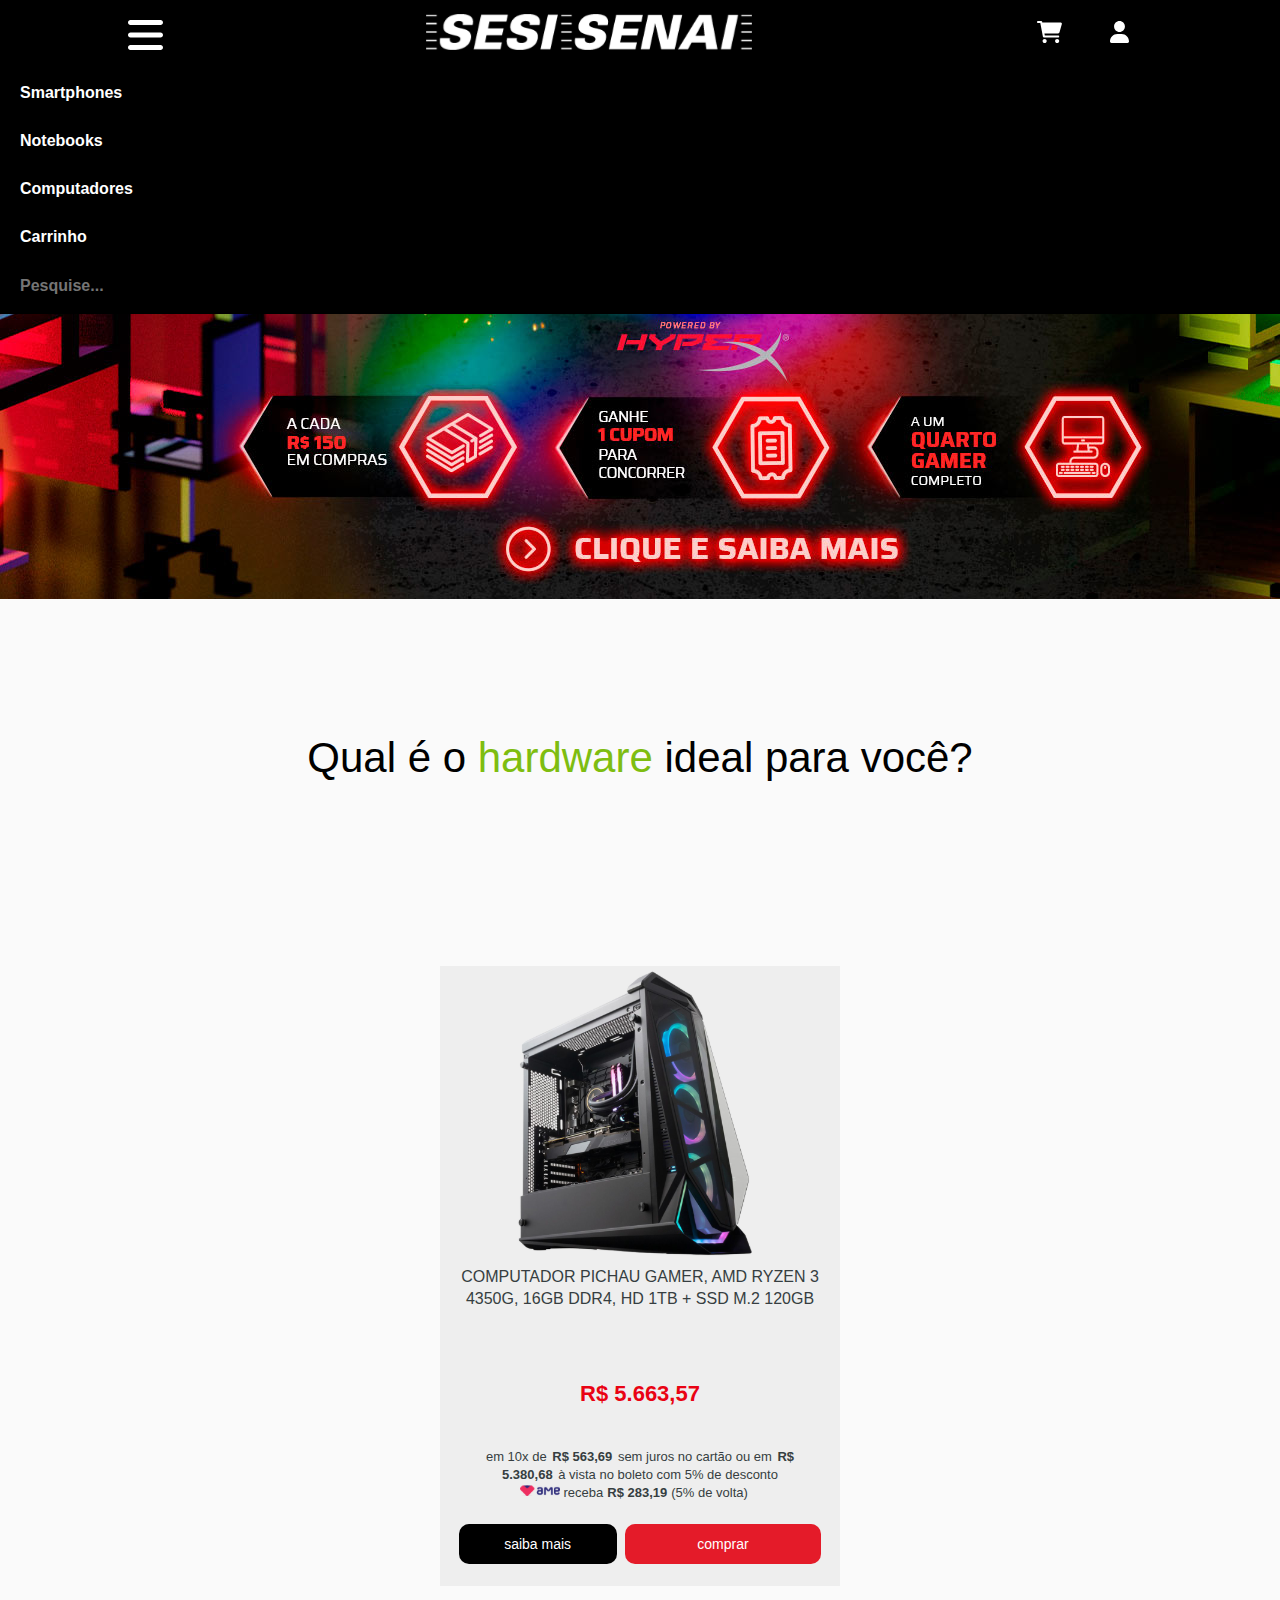
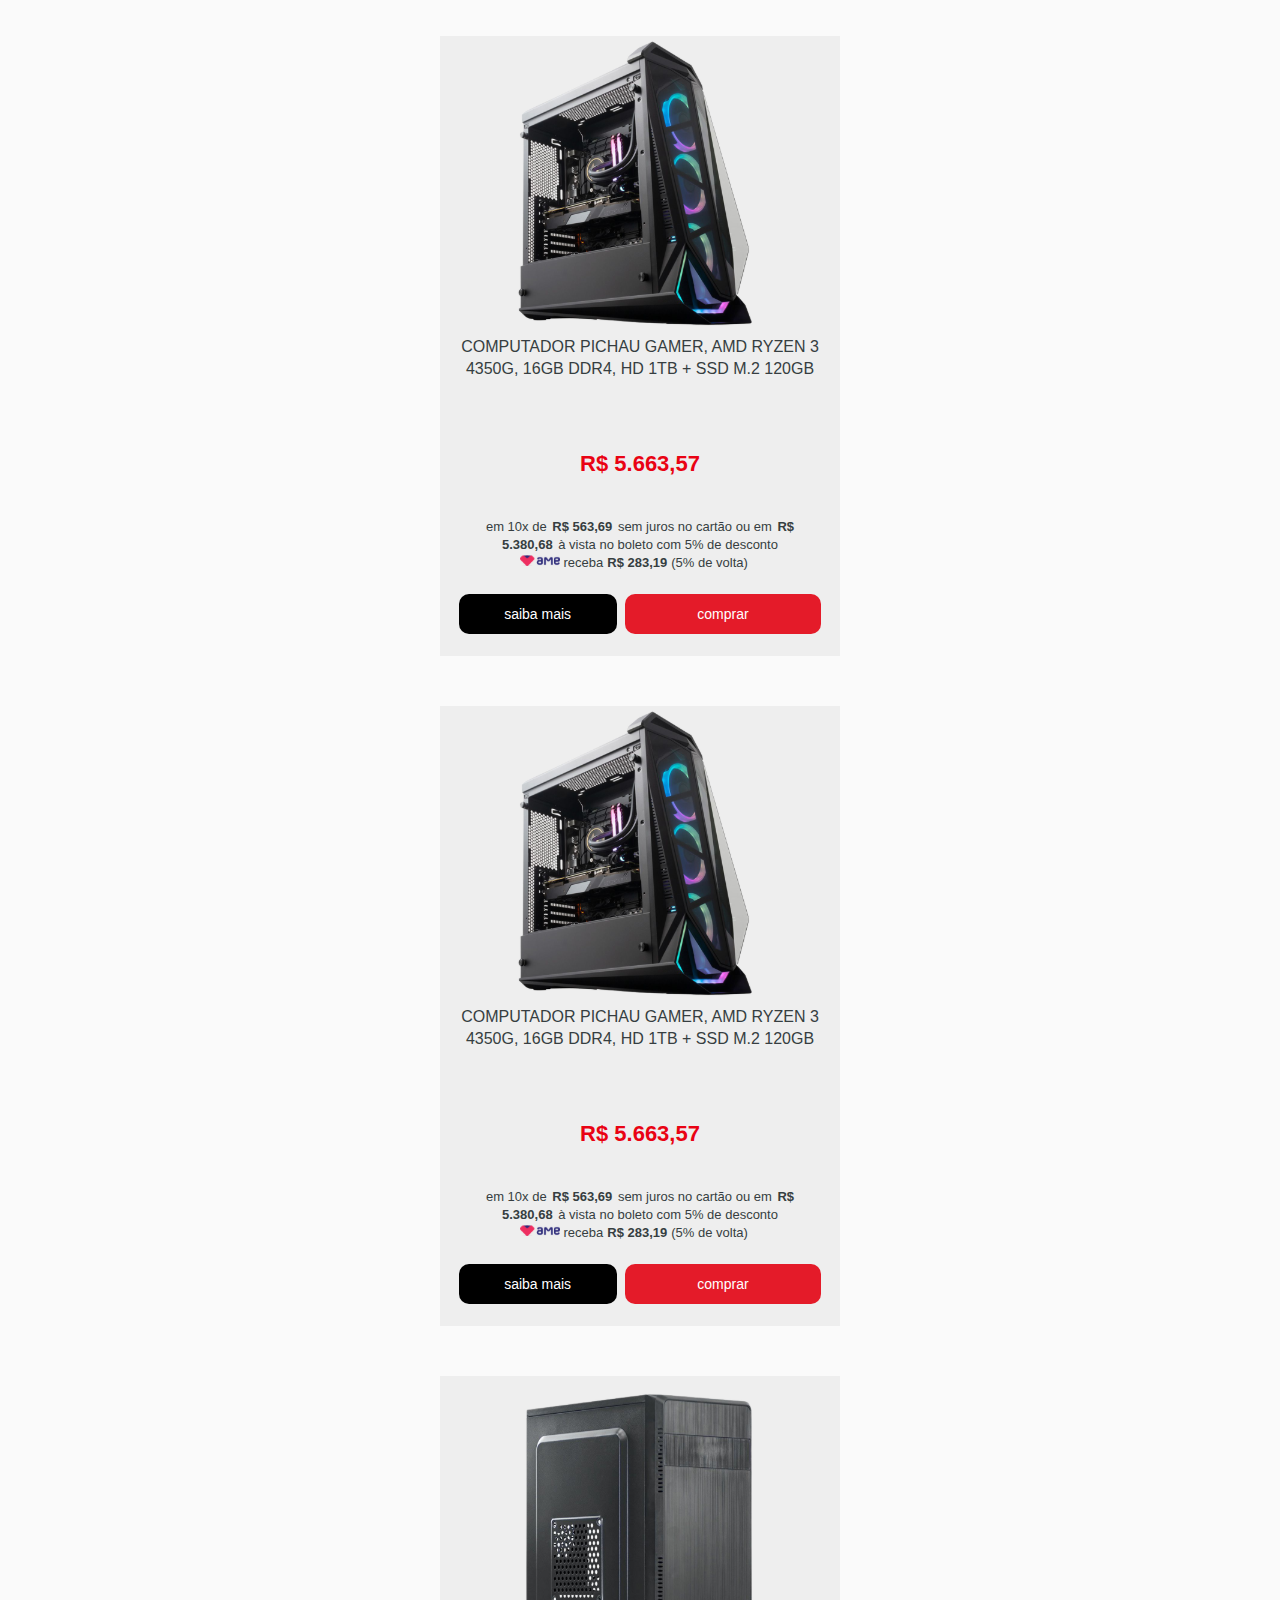
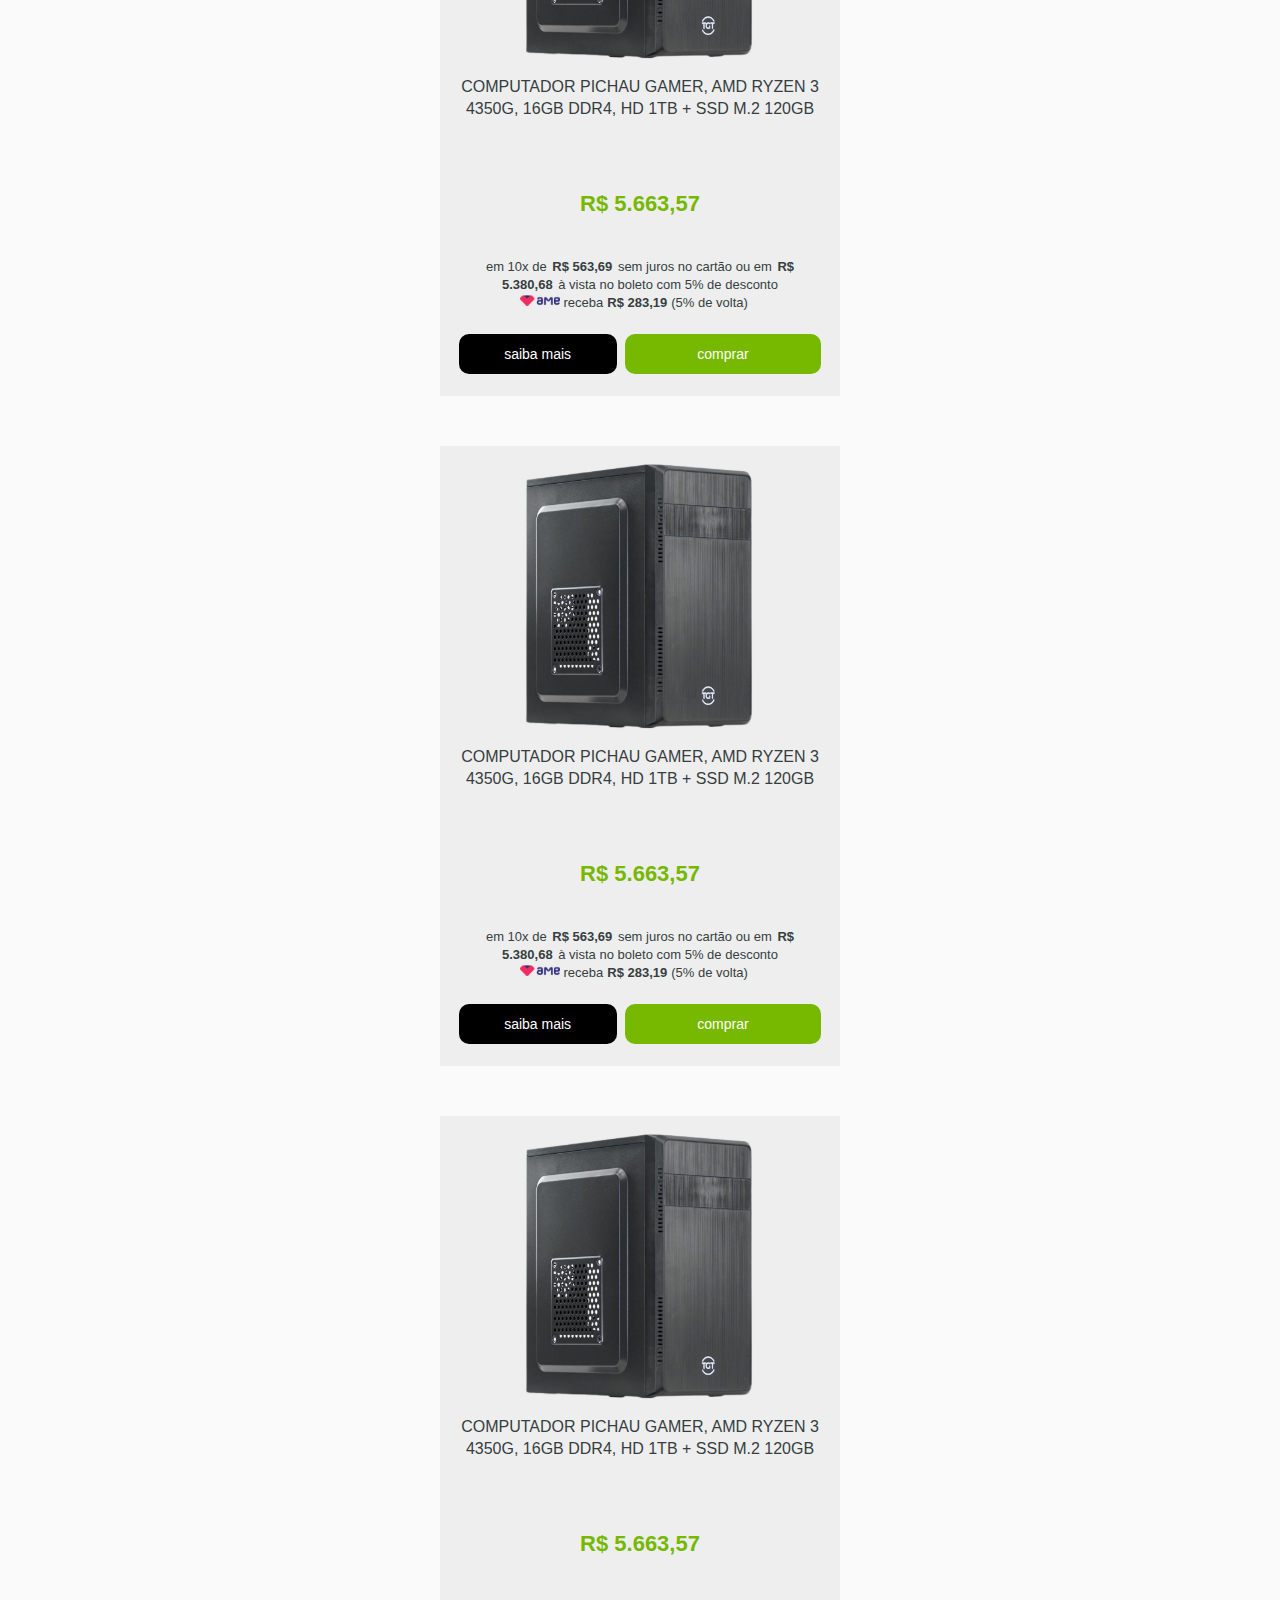
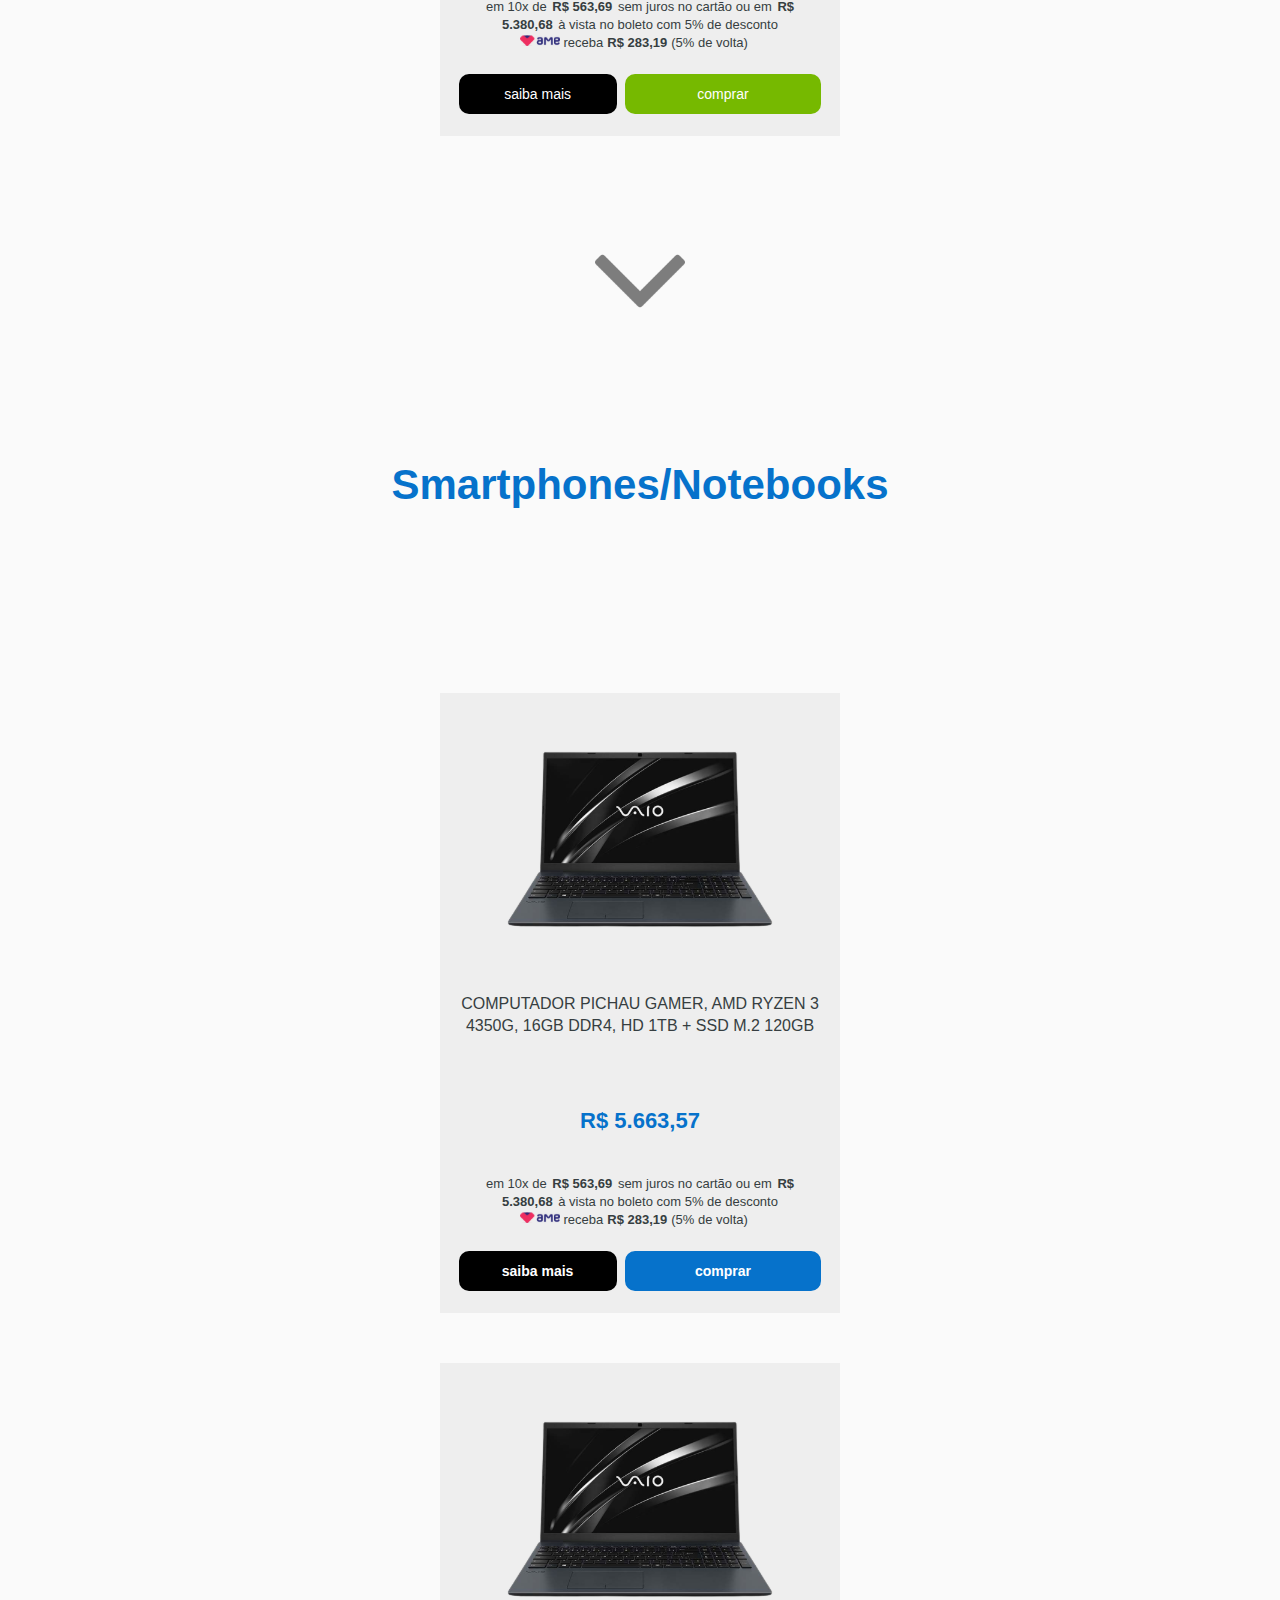
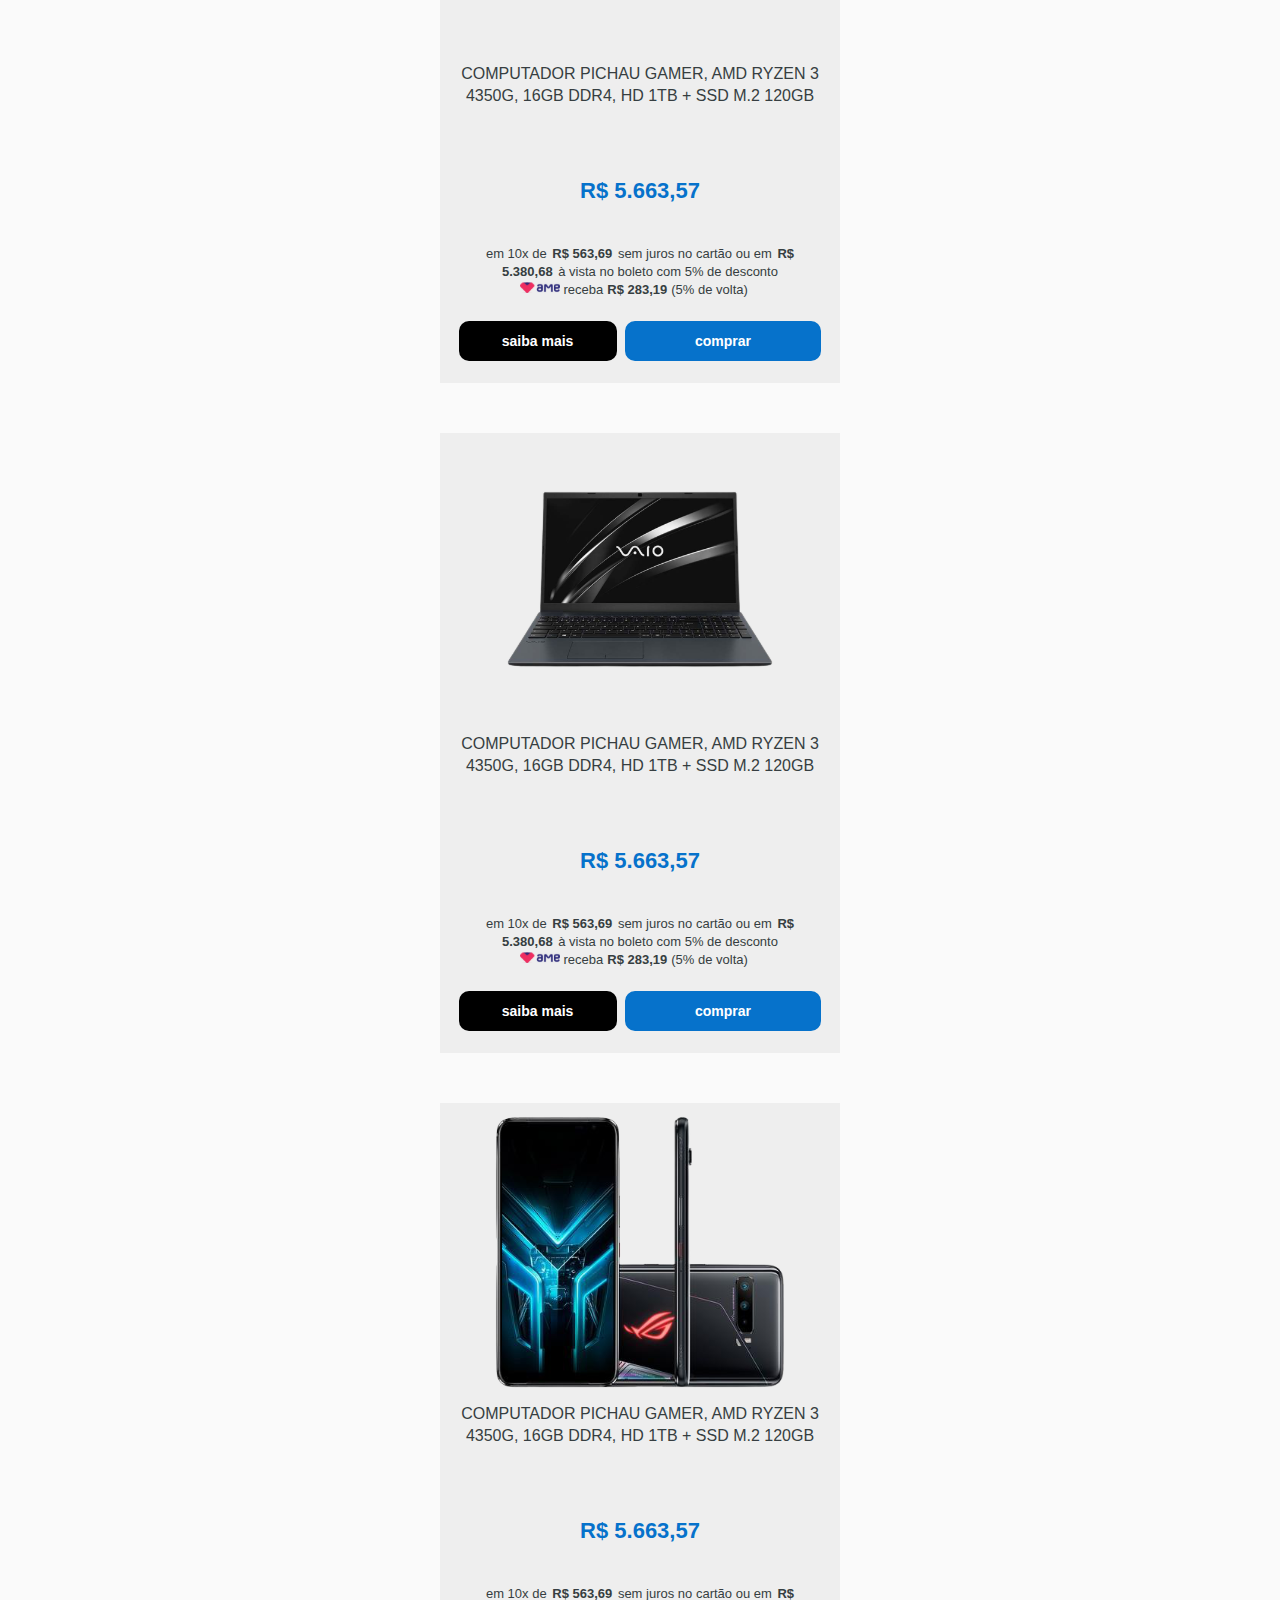
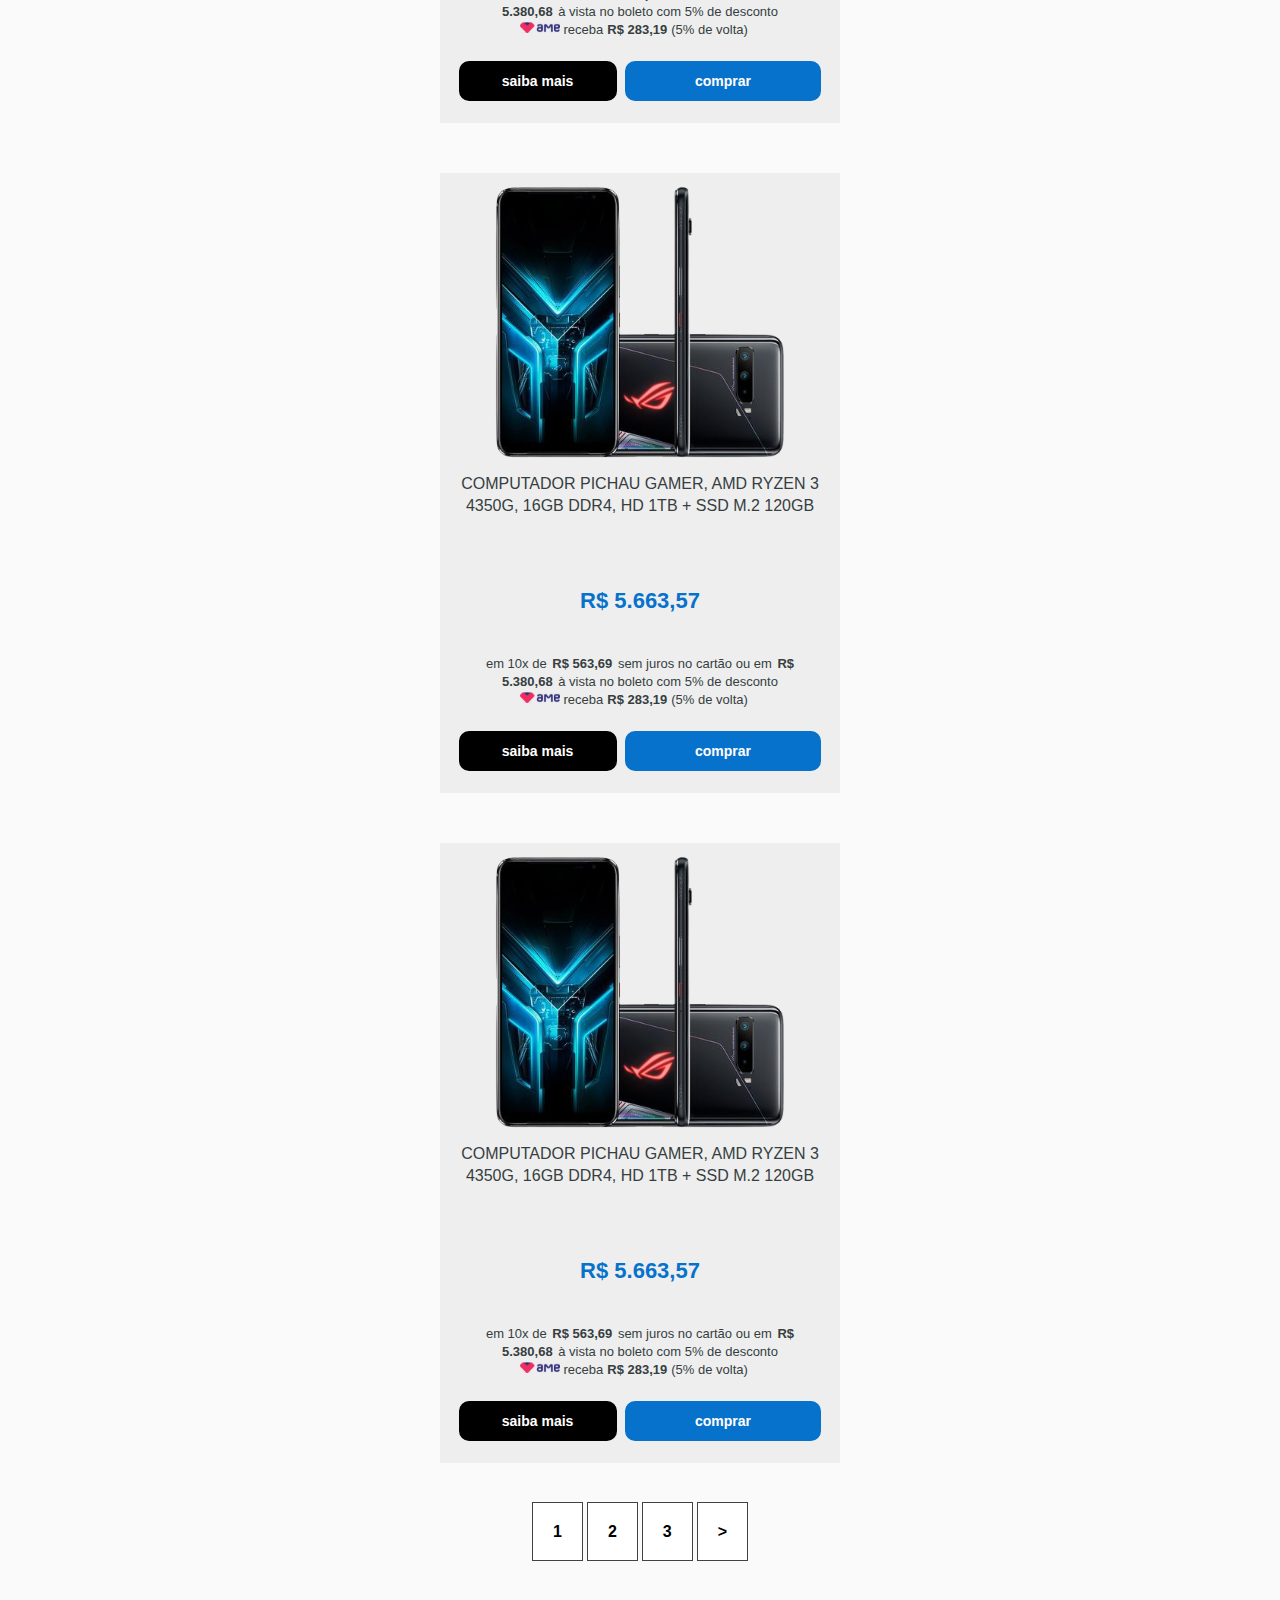
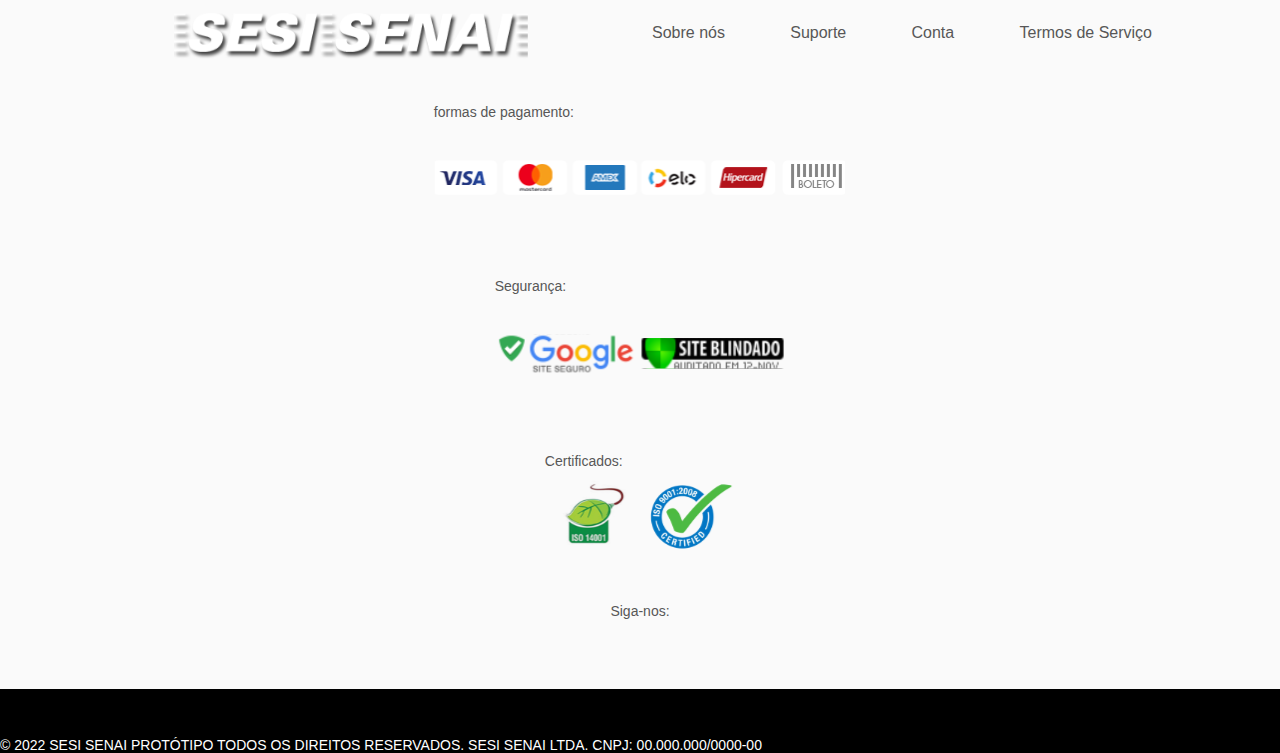
==== index.html @ 05afcc17 "teste-primeiro-site" ====
<!DOCTYPE html>
<html lang="pt-br">

<head>
    <link rel="stylesheet" href="css/style.css">
    <meta charset="UTF-8">
    <meta http-equiv="X-UA-Compatible" content="IE=edge">
    <meta name="viewport" content="width=device-width, initial-scale=1.0">
    <title>Senai Protótipo - Home</title>
</head>

<body>
    <header>
        <div class="container-grid">
            <a href="#" class="menu-bar" onclick="mostrarmenu()"><img src="img/bars-solid.svg" alt="hamburguer bar"></a>
            <a class="logo" href="index.html"><img src="img/logomenu.svg" alt="logo do website"></a>
            <a class="logo-tablet" href="index.html"><img src="img/Logo (3).svg" alt="logo"></a>
            <a class="logo-mobile" href="index.html"><img src="img/Logo (4).svg" alt="logo" width="170px"></a>
            <div class="barra-de-pesquisa">
                <input type="text" class="barra-de-texto" placeholder="Busque Aqui">
                <a href="#" class="botao-pesquisa">
                    <img src="img/magnifying-glass-solid.svg" alt="lupa">
                </a>
            </div>
            <nav id="menu" class="menu">
                <a href="#">Smartphones</a>
                <a href="#">Notebooks</a>
                <a href="#">Computadores</a>
                <a href="#">Carrinho</a>
                <input type="text" placeholder="Pesquise...">
            </nav>
            <div class="carrinho-usuario">
                <a id="carrinho-button" href="#"><img src="img/cart-shopping-solid.svg" alt="carrinho de compras"></a>
                <a href="login.html"><img src="img/user-solid.svg" alt="boneco de login"></a>
            </div>
        </div>
    </header>
    <section class="banner">
    </section>
    <section class="text-grid">
        <div class="conteudo-texto">
            <span>
                Qual é o
                <span class="hardware-titulo">hardware</span>
                ideal para você?
            </span>
        </div>
    </section>
    <section class="container-boxes">
        <div class="produto-box">
            <div class="figure"><img src="img/computador-imagem.svg" alt="Computador Gamer">
            </div>
            <div class="info-box">
                <p>computador pichau gamer, amd ryzen 3 4350g, 16gb ddr4, hd 1tb + ssd m.2 120gb</p>
            </div>
            <div class="price-title"><span>R$ 5.663,57</span></div>
            <div class="info-price"><span>em 10x de <span class="info-first-value">R$ 563,69</span> sem juros no cartão
                    ou em <span class="info-price1">R$ 5.380,68</span> à vista no boleto com 5% de desconto
            </div>
            <div class="cashback-content">
                <span class="ame-content"><img src="img/ame-logo.svg" alt="Use ame e" width="40px"
                        height="12.11px"></span>
                <span class="info-ame-content">receba <span class="info-ame-price">R$ 283,19</span> (5% de volta)</span>
            </div>
            <div class="buttons-buy-box">
                <a href class="btn-saibamais">saiba mais</a>
                <a href class="btn-comprar">comprar</a>
            </div>
        </div>
        <div class="produto-box">
            <div class="figure"><img src="img/computador-imagem.svg" alt="Computador Gamer">
            </div>
            <div class="info-box">
                <p>computador pichau gamer, amd ryzen 3 4350g, 16gb ddr4, hd 1tb + ssd m.2 120gb</p>
            </div>
            <div class="price-title"><span>R$ 5.663,57</span></div>
            <div class="info-price"><span>em 10x de <span class="info-first-value">R$ 563,69</span> sem juros no cartão
                    ou em <span class="info-price1">R$ 5.380,68</span> à vista no boleto com 5% de desconto
            </div>
            <div class="cashback-content">
                <span class="ame-content"><img src="img/ame-logo.svg" alt="Use ame e" width="40px"
                        height="12.11px"></span>
                <span class="info-ame-content">receba <span class="info-ame-price">R$ 283,19</span> (5% de volta)</span>
            </div>
            <div class="buttons-buy-box">
                <a href class="btn-saibamais">saiba mais</a>
                <a href class="btn-comprar">comprar</a>
            </div>
        </div>
        <div class="produto-box">
            <div class="figure"><img src="img/computador-imagem.svg" alt="Computador Gamer">
            </div>
            <div class="info-box">
                <p>computador pichau gamer, amd ryzen 3 4350g, 16gb ddr4, hd 1tb + ssd m.2 120gb</p>
            </div>
            <div class="price-title"><span>R$ 5.663,57</span></div>
            <div class="info-price"><span>em 10x de <span class="info-first-value">R$ 563,69</span> sem juros no cartão
                    ou em <span class="info-price1">R$ 5.380,68</span> à vista no boleto com 5% de desconto
            </div>
            <div class="cashback-content">
                <span class="ame-content"><img src="img/ame-logo.svg" alt="Use ame e" width="40px"
                        height="12.11px"></span>
                <span class="info-ame-content">receba <span class="info-ame-price">R$ 283,19</span> (5% de volta)</span>
            </div>
            <div class="buttons-buy-box">
                <a href class="btn-saibamais">saiba mais</a>
                <a href class="btn-comprar">comprar</a>
            </div>
        </div>
    </section>


    <section class="container-boxes">
        <div class="produto-box">
            <div class="figure"><img src="img/computador-home-office.svg" alt="Computador home office">
            </div>
            <div class="info-box">
                <p>computador pichau gamer, amd ryzen 3 4350g, 16gb ddr4, hd 1tb + ssd m.2 120gb</p>
            </div>
            <div class="price-title2"><span>R$ 5.663,57</span></div>
            <div class="info-price"><span>em 10x de <span class="info-first-value">R$ 563,69</span> sem juros no cartão
                    ou em <span class="info-price1">R$ 5.380,68</span> à vista no boleto com 5% de desconto
            </div>
            <div class="cashback-content">
                <span class="ame-content"><img src="img/ame-logo.svg" alt="Use ame e" width="40px"
                        height="12.11px"></span>
                <span class="info-ame-content">receba <span class="info-ame-price">R$ 283,19</span> (5% de volta)</span>
            </div>
            <div class="buttons-buy-box">
                <a href class="btn-saibamais2">saiba mais</a>
                <a href class="btn-comprar2">comprar</a>
            </div>
        </div>


        <div class="produto-box">
            <div class="figure"><img src="img/computador-home-office.svg" alt="Computador home office">
            </div>
            <div class="info-box">
                <p>computador pichau gamer, amd ryzen 3 4350g, 16gb ddr4, hd 1tb + ssd m.2 120gb</p>
            </div>
            <div class="price-title2"><span>R$ 5.663,57</span></div>
            <div class="info-price"><span>em 10x de <span class="info-first-value">R$ 563,69</span> sem juros no cartão
                    ou em <span class="info-price1">R$ 5.380,68</span> à vista no boleto com 5% de desconto
            </div>
            <div class="cashback-content">
                <span class="ame-content"><img src="img/ame-logo.svg" alt="Use ame e" width="40px"
                        height="12.11px"></span>
                <span class="info-ame-content">receba <span class="info-ame-price">R$ 283,19</span> (5% de volta)</span>
            </div>
            <div class="buttons-buy-box">
                <a href class="btn-saibamais2">saiba mais</a>
                <a href class="btn-comprar2">comprar</a>
            </div>
        </div>


        <div class="produto-box">
            <div class="figure"><img src="img/computador-home-office.svg" alt="Computador Home-Office">
            </div>
            <div class="info-box">
                <p>computador pichau gamer, amd ryzen 3 4350g, 16gb ddr4, hd 1tb + ssd m.2 120gb</p>
            </div>
            <div class="price-title2"><span>R$ 5.663,57</span></div>
            <div class="info-price"><span>em 10x de <span class="info-first-value">R$ 563,69</span> sem juros no cartão
                    ou em <span class="info-price1">R$ 5.380,68</span> à vista no boleto com 5% de desconto
            </div>
            <div class="cashback-content">
                <span class="ame-content"><img src="img/ame-logo.svg" alt="Use ame e" width="40px"
                        height="12.11px"></span>
                <span class="info-ame-content">receba <span class="info-ame-price">R$ 283,19</span> (5% de volta)</span>
            </div>
            <div class="buttons-buy-box">
                <a href class="btn-saibamais2">saiba mais</a>
                <a href class="btn-comprar2">comprar</a>
            </div>
        </div>
    </section>
    <div>
        <a href="#" class="vermais"><img class="icon-vermais" src="img/vermais-icon.svg" alt="icone de ver mais"
                width="90px"></a>
    </div>
    <section class="text-grid">
        <div class="conteudo-texto2">
            <span>
                Smartphones/Notebooks
            </span>
        </div>
    </section>





    <section class="container-boxes">
        <div class="produto-box">
            <div class="figure"><img src="img/notebook.svg" alt="Notebook">
            </div>
            <div class="info-box">
                <p>computador pichau gamer, amd ryzen 3 4350g, 16gb ddr4, hd 1tb + ssd m.2 120gb</p>
            </div>
            <div class="price-title3"><span>R$ 5.663,57</span></div>
            <div class="info-price"><span>em 10x de <span class="info-first-value">R$ 563,69</span> sem juros no cartão
                    ou em <span class="info-price1">R$ 5.380,68</span> à vista no boleto com 5% de desconto
            </div>
            <div class="cashback-content">
                <span class="ame-content"><img src="img/ame-logo.svg" alt="Use ame e" width="40px"
                        height="12.11px"></span>
                <span class="info-ame-content">receba <span class="info-ame-price">R$ 283,19</span> (5% de volta)</span>
            </div>
            <div class="buttons-buy-box">
                <a href class="btn-saibamais3">saiba mais</a>
                <a href class="btn-comprar3">comprar</a>
            </div>
        </div>


        <div class="produto-box">
            <div class="figure"><img src="img/notebook.svg" alt="Notebook">
            </div>
            <div class="info-box">
                <p>computador pichau gamer, amd ryzen 3 4350g, 16gb ddr4, hd 1tb + ssd m.2 120gb</p>
            </div>
            <div class="price-title3"><span>R$ 5.663,57</span></div>
            <div class="info-price"><span>em 10x de <span class="info-first-value">R$ 563,69</span> sem juros no cartão
                    ou em <span class="info-price1">R$ 5.380,68</span> à vista no boleto com 5% de desconto
            </div>
            <div class="cashback-content">
                <span class="ame-content"><img src="img/ame-logo.svg" alt="Use ame e" width="40px"
                        height="12.11px"></span>
                <span class="info-ame-content">receba <span class="info-ame-price">R$ 283,19</span> (5% de volta)</span>
            </div>
            <div class="buttons-buy-box">
                <a href class="btn-saibamais3">saiba mais</a>
                <a href class="btn-comprar3">comprar</a>
            </div>
        </div>


        <div class="produto-box">
            <div class="figure"><img src="img/notebook.svg" alt="Notebook">
            </div>
            <div class="info-box">
                <p>computador pichau gamer, amd ryzen 3 4350g, 16gb ddr4, hd 1tb + ssd m.2 120gb</p>
            </div>
            <div class="price-title3"><span>R$ 5.663,57</span></div>
            <div class="info-price"><span>em 10x de <span class="info-first-value">R$ 563,69</span> sem juros no cartão
                    ou em <span class="info-price1">R$ 5.380,68</span> à vista no boleto com 5% de desconto
            </div>
            <div class="cashback-content">
                <span class="ame-content"><img src="img/ame-logo.svg" alt="Use ame e" width="40px"
                        height="12.11px"></span>
                <span class="info-ame-content">receba <span class="info-ame-price">R$ 283,19</span> (5% de volta)</span>
            </div>
            <div class="buttons-buy-box">
                <a href class="btn-saibamais3">saiba mais</a>
                <a href class="btn-comprar3">comprar</a>
            </div>
        </div>
    </section>


    <section class="container-boxes">
        <div class="produto-box">
            <div class="figure"><img src="img/smartphone-asus.svg" alt="Notebook">
            </div>
            <div class="info-box">
                <p>computador pichau gamer, amd ryzen 3 4350g, 16gb ddr4, hd 1tb + ssd m.2 120gb</p>
            </div>
            <div class="price-title3"><span>R$ 5.663,57</span></div>
            <div class="info-price"><span>em 10x de <span class="info-first-value">R$ 563,69</span> sem juros no cartão
                    ou em <span class="info-price1">R$ 5.380,68</span> à vista no boleto com 5% de desconto
            </div>
            <div class="cashback-content">
                <span class="ame-content"><img src="img/ame-logo.svg" alt="Use ame e" width="40px"
                        height="12.11px"></span>
                <span class="info-ame-content">receba <span class="info-ame-price">R$ 283,19</span> (5% de volta)</span>
            </div>
            <div class="buttons-buy-box">
                <a href class="btn-saibamais3">saiba mais</a>
                <a href class="btn-comprar3">comprar</a>
            </div>
        </div>


        <div class="produto-box">
            <div class="figure"><img src="img/smartphone-asus.svg" alt="Notebook">
            </div>
            <div class="info-box">
                <p>computador pichau gamer, amd ryzen 3 4350g, 16gb ddr4, hd 1tb + ssd m.2 120gb</p>
            </div>
            <div class="price-title3"><span>R$ 5.663,57</span></div>
            <div class="info-price"><span>em 10x de <span class="info-first-value">R$ 563,69</span> sem juros no cartão
                    ou em <span class="info-price1">R$ 5.380,68</span> à vista no boleto com 5% de desconto
            </div>
            <div class="cashback-content">
                <span class="ame-content"><img src="img/ame-logo.svg" alt="Use ame e" width="40px"
                        height="12.11px"></span>
                <span class="info-ame-content">receba <span class="info-ame-price">R$ 283,19</span> (5% de volta)</span>
            </div>
            <div class="buttons-buy-box">
                <a href class="btn-saibamais3">saiba mais</a>
                <a href class="btn-comprar3">comprar</a>
            </div>
        </div>


        <div class="produto-box">
            <div class="figure"><img src="img/smartphone-asus.svg" alt="Notebook">
            </div>
            <div class="info-box">
                <p>computador pichau gamer, amd ryzen 3 4350g, 16gb ddr4, hd 1tb + ssd m.2 120gb</p>
            </div>
            <div class="price-title3"><span>R$ 5.663,57</span></div>
            <div class="info-price"><span>em 10x de <span class="info-first-value">R$ 563,69</span> sem juros no cartão
                    ou em <span class="info-price1">R$ 5.380,68</span> à vista no boleto com 5% de desconto
            </div>
            <div class="cashback-content">
                <span class="ame-content"><img src="img/ame-logo.svg" alt="Use ame e" width="40px"
                        height="12.11px"></span>
                <span class="info-ame-content">receba <span class="info-ame-price">R$ 283,19</span> (5% de volta)</span>
            </div>
            <div class="buttons-buy-box">
                <a href class="btn-saibamais3">saiba mais</a>
                <a href class="btn-comprar3">comprar</a>
            </div>
        </div>
    </section>

    <div class="container-skip" >
        <ul class="botoes-skip">
            <li><a class="skip" href="https://www.google.com/">1</a></li>
            <li><a class="skip" href="#">2</a></li>
            <li><a class="skip" href="#">3</a></li>
            <li><a class="skip" href="#">></a></li>
        </ul>
    </div>
    
    <section class="container-rodape">
        <div class="primeira-linha-rodape">
            <img src="img/logomenu.svg" alt="logo senai">
            <div class="link-rodape">
            <a href="#">Sobre nós</a>
            <a href="faleconosco.html">Suporte</a>
            <a href="#">Conta</a>
            <a href="#">Termos de Serviço</a>
            </div>
        </div>
        <div class="segunda-linha-rodape">
        <div class="formas-de-pagamento">
            formas de pagamento:
            <div class="imagem-pagamentos">
            <img src="img/formas-pagamento 1.svg" alt="formas de pagamento: visa, mastercard, elo, hypercard e boleto">
        </div>
    </div>
        <div class="segurança-certificados">
            Segurança:
            <div class="selos">
            <img class="selo-de-segurança" src="img/selo-google-site-seguro 1.svg" alt="site seguro do google">
            <img class="selo-de-segurança" src="img/site blindado.svg" alt="site blindado">
            </div>
        </div>
        <div class="certificados-iso">
            Certificados:
            <div class="selos-iso">
                <img src="img/ISO 4001 1.svg" alt="iso 14001" width="95.15px">
                <img src="img/ISO 9001 1.svg" alt="iso 9001" width="76.32">
            </div>
        </div>
    </div>
    <div class="siga-nos">
        Siga-nos:
        <div class="siga-nos-icones">
        <a class="icones-sociais" href="#"><img src="img/instagram-brands.svg" alt="página do instagram"></a>
        <a class="icones-sociais" href="#"><img src="img/twitter-brands.svg" alt="página do twitter"></a>
        <a class="icones-sociais" href="#"><img src="img/facebook-brands.svg" alt="página do facebook"></a>
    </div>
</div>
    </section>
    <footer>
    <div class="container-direitos-reservados">
        <span class="direitos-reservados-info">© 2022 SESI SENAI PROTÓTIPO Todos os direitos reservados.
    SESI SENAI LTDA. CNPJ: 00.000.000/0000-00</span>
    </div>
</footer>
<script>
    let menu = document.getElementById("menu");
    
    function mostrarmenu() {
        if (getComputedStyle(menu).display == "none") {
            menu.style.display = "inline-block";
        } else {
            menu.style.display = "none"
        }
    }
</script>
</body>

</html>
---- css/style.css ----
/* reset css: */
* {
    margin: 0;
    padding:0;
    box-sizing: border-box;
}
html, body {
    font-size: 62.5%;
}
@import url('https://fonts.googleapis.com/css2?family=PT+Sans:ital@1&display=swap');
body {
   background-color: #Fafafa;
}
header {
    background-color: #000;
    width: auto;
    height: 6.4rem;
    margin: 0 auto;
    position: relative;
}
.logo{
    transition: transform .8s;
}
.logo-tablet {
    display: none;
}
.logo-mobile {
    display: none;
}
.menu input{
    width: 3rem;
    display: none;
}
.logo:hover {
    transform: translate(0, -0.2rem);
    transition: transform .8s;
}
.container-grid {
    display: flex;
    justify-content: space-between;
    align-items: center;
    width: 142.7rem;
    height: 100%;
    margin: 0 auto;
    /* margin: 0 auto; Ele alinha no centro! */
}

.menu a {
    font-weight: bold;
    font-size: 1.6rem;
    font-family: 'PT Sans', sans-serif;
    text-decoration: none;
    color: #FFFFFF;
    display: inline-block;
    padding: 1rem;
    margin: 1rem;
    transition: transform .5s;
    
}
.menu input {
    display: none;
    margin: auto;
    outline: none;
    border: none;
    padding: 1rem;
    margin: 1rem;
    width: 50rem;
    height: 4rem;
    background-color: #000;
    font-weight: bold;
    font-size: 1.6rem;
    font-family: 'PT Sans', sans-serif;
    color: #ffff;
}
.menu input:hover {
    background-color: white ;
    border-radius: 4px;
    color: #000;
}


.menu-bar {
    width: 3.5rem;
    height: 3.5rem;
    display: none;
}
.menu a:hover {
    background-color: #131112;
    transition: transform .5s;
    transform: translate(0px, -0.3rem)
}

.barra-de-pesquisa {
    background: #FFFFFF;
    height: 4rem;
    padding: 1rem;
    border-radius: 4rem;
    display: flex;
    justify-content: space-between;
    align-items: center;
}
.barra-de-pesquisa a img {
    height: 2rem;
}
.barra-de-texto {
    font-weight: bold;
    background: none;
    border: none;
    outline: none;
    padding: 0;
    color:#000;
    font-size: 1.4rem;
    line-height: 4rem; 
    width: 0;
    transition: .9s;
}

.botao-pesquisa {
    width: 4rem;
    height: 4rem;
    border-radius: 50%;
    display: flex;
    justify-content: center;
    align-items: center;
}
.barra-de-pesquisa:hover > .barra-de-texto {
    width:24rem;
    padding: 0 0.6rem;
}

.carrinho-usuario img {
    height: 2.2rem;
    margin: 2.3rem;
}


.banner {
    background-image: url(../img/BANNER-PRINCIPAL.png);
    height: 53.5rem;
    background-repeat: no-repeat;
    background-position: center;
    background-size: cover;
}
.text-grid {
    height: 31.7rem;
    width: auto;
    background-color: #Fafafa;
    margin: auto;
    display: flex;
    justify-content: center;
    align-items: center;
}
.conteudo-texto {
    font-size: 4.2rem;
    font-family: 'PT Sans', sans-serif;
    font-weight: 90rem;
}
.hardware-titulo {
    color: #7EBD10;
}
.produto-box {
    width: 40rem;
    margin-top: 5rem;
    height: 62rem;
    background-color: #3e3e3e10;
    display: flex;
    flex-direction: column;
    align-items: center;
}
.container-boxes {
    display: flex;
    justify-content: space-between;
    align-items: center;
    width: 142rem;
    height: auto;
    margin: auto;
}
.figure {
    display: flex;
    justify-content: center;
    width: 30rem;
    height: 30rem;
}
.info-box {
    font-family: 'PT Sans', sans-serif;
    color:#363E41;
    font-size: 1.6rem;
    text-transform: uppercase;
    text-align: center;
    line-height: 2.2rem;
    height: 11.5rem;
    width: 40rem;
}
.price-title {
    color:#E90313;
    font-size: 2.2rem;
    height: 6.7rem;
    width: 40rem;
    display: flex;
    justify-content: center;
    font-family: 'PT Sans', sans-serif;
    font-weight: 700;
}
.info-price {
    width: 32.4rem;
    height: 3.6rem;
    font-family: 'PT Sans', sans-serif;
    font-style: normal;
    font-weight: normal;
    font-size: 1.3rem;
    line-height: 1.8rem;
    text-align: center;
    color: #363E41;
    display: flex;
    align-items: center;
    margin-left: auto;
    margin-right:auto;
}
.info-first-value {
    font-weight: 800;
    color:#363E41;
    padding: 0.2rem;
}
.info-price1 {
    font-weight: 800;
    color:#363E41;
    padding: 0.2rem;
}
.cashback-content{
    display: flex;
    justify-content: center;
    align-items: center;
}
.ame-content {
    height: 1.45rem;
}
.info-ame-content {
    margin-left: 0.4rem;
    font-size: 1.3rem;
    font-family: 'PT Sans', sans-serif;
    width: 19.7rem;
    height: 1.7rem;
    display: flex;
    align-items: center;
    color: #363e41;
}
.info-ame-price {
    font-family: 'PT Sans', sans-serif;
    color:#363E41;
    font-weight: 800;
    font-size: 1.3rem;
    padding: 0.4rem;
}

.buttons-buy-box {
    width: 36.288rem;
    height: 4rem;
    display: flex;
    justify-content: space-between;
    /* align-items: center; */
    margin: auto;
}
.btn-saibamais {
    text-decoration: none;
    color: #ffffff;
    font-family: 'PT Sans', sans-serif;
    font-weight: 500;
    font-size: 1.4rem;
    width: 15.807rem;
    height: 4rem;
    display: flex;
    justify-content: center;
    align-items: center;
    background-color: #000;
    border-radius: 1rem;
}
.btn-comprar {
    text-decoration: none;
    color: #ffffff;
    font-family: 'PT Sans', sans-serif;
    font-weight: 500;
    width: 19.688rem;
    height: 4rem;
    display: flex;
    justify-content: center;
    align-items: center;
    border-radius: 1rem;
    background-color: #E41B29;
    font-size: 1.4rem;
}
.price-title2 {
    color:#76B900;
    font-size: 2.2rem;
    height: 6.7rem;
    width: 40rem;
    display: flex;
    justify-content: center;
    font-family: 'PT Sans', sans-serif;
    font-weight: 700;
}
.btn-saibamais2 {
    text-decoration: none;
    color: #ffffff;
    font-family: 'PT Sans', sans-serif;
    font-weight: 500;
    width: 15.807rem;
    height: 4rem;
    display: flex;
    justify-content: center;
    align-items: center;
    background-color: #000;
    border-radius: 1rem;
    font-size: 1.4rem;
}
.btn-comprar2 {
    text-decoration: none;
    color: #ffffff;
    font-family: 'PT Sans', sans-serif;
    font-weight: 500;
    width: 19.688rem;
    height: 4rem;
    display: flex;
    justify-content: center;
    align-items: center;
    border-radius: 1rem;
    background-color: #76B900;
    font-size: 1.4rem;
}
.conteudo-texto2 {
    font-size: 4.2rem;
    font-family: 'PT Sans', sans-serif;
    font-weight: 900;
    color: #0672CB;
}
.vermais {
   display: flex;
   justify-content: center;
   margin-top: 10rem;
}
.icon-vermais {
    transition: .3s;
}
.icon-vermais:hover {
    width: 10rem;
    transition: .3s;
}

.price-title3 {
    color:#0672CB;
    font-size: 2.2rem;
    height: 6.7rem;
    width: 40rem;
    display: flex;
    justify-content: center;
    font-family: 'PT Sans', sans-serif;
    font-weight: 700;
}
.btn-saibamais3 {
    text-decoration: none;
    color: #ffffff;
    font-family: 'PT Sans', sans-serif;
    font-weight: 600;
    width: 15.807rem;
    height: 4rem;
    display: flex;
    justify-content: center;
    align-items: center;
    background-color: #000;
    border-radius: 1rem;
    font-size: 1.4rem;
}
.btn-comprar3 {
    text-decoration: none;
    color: #ffffff;
    font-family: 'PT Sans', sans-serif;
    font-weight: 600;
    width: 19.688rem;
    height: 4rem;
    display: flex;
    justify-content: center;
    align-items: center;
    border-radius: 1rem;
    background-color: #0672CB;
    transition: 500ms;
    border: 0.2rem solid #0672CB;
    font-size: 1.4rem;
}
.btn-comprar3:hover {
    background-color: white;
    color:#0672CB;
    border: 0.2rem solid #0672CB;
    transition: 500ms;
}

.container-skip {
    margin: 4rem 0;
    display: flex;
    justify-content: center;
}
.botoes-skip {
    display:flex;
    flex-wrap: wrap;
    list-style: none;
    margin: 2rem;
}
.skip {
    text-decoration: none;
    color: #000;
    font-size: 1.6rem;
    font-weight: 700;
    background-color: white;
    margin: 0.2rem;
    padding: 2rem;
    font-family: 'PT Sans', sans-serif;
    height: 4.8rem;
    border: 0.1rem solid #424242;
    transition: 400ms;
}
.skip:hover {
    background-color: #0672CB;
    transition: 400ms;
    color: white;
}
.container-rodape {
    width: 142.7rem;
    margin: 0 auto;
}
.primeira-linha-rodape {
    display: flex;
    justify-content: space-between;
    align-items: center;
}
.primeira-linha-rodape img {
    width: 44.602rem;
    height: 6.3rem;
}
.link-rodape {
    width: 80rem;
    display: flex;
    justify-content: space-between;
    height: auto;
}
.link-rodape a {
    text-decoration: none;
    color: #575757;
    font-family: 'PT Sans', sans-serif;
    font-size: 1.6rem;
}

.formas-de-pagamento {
    display: flex;
    flex-direction: column;
    font-family: 'PT Sans', sans-serif;
    font-size: 1.4rem;
    color: #575757;
    margin-top: 4rem;

}
.imagem-pagamentos {
    margin-top:4rem;
    margin-bottom: 4rem;
}
.imagem-pagamentos img {
    width: 41.232rem;
}
.segurança-certificados {
    display: flex;
    flex-direction: column;
    margin-top: 4rem;
    margin-bottom: 4rem;
    font-family: 'PT Sans', sans-serif;
    font-size: 1.4rem;
    color: #575757;
}
.segurança-certificados img {
    width: 14.537rem;
    height: 3.892rem;
}
.selos {
    display: flex;
    flex-direction: row;
    margin-top: 4rem;
}

.certificados-iso {
    display: flex;
    flex-direction: column;
    margin-top: 4rem;
    margin-bottom: 4rem;
    font-family: 'PT Sans', sans-serif;
    font-size: 1.4rem;
    color: #575757;
}
.certificados-iso img {
    width: 9.515rem;
}
.selos-iso {
    display: flex;
    flex-direction: row;
    /* margin-top: 10px; */
}
.segunda-linha-rodape {
    display: flex;
    justify-content: space-between;
    align-items: center;
    flex-direction: column;
}
.siga-nos {
    display: flex;
    justify-content: center;
    flex-direction: column;
    align-items: center;
    width: 19.228rem;
    margin: auto;
    font-family: 'PT Sans', sans-serif;
    font-size: 1.4rem;
    color: #575757;
    margin-bottom: 4rem;
}
.siga-nos-icones {
    display: flex;
    align-items: center;
    justify-content: center;
    width: 3rem;
    height: 3rem;
}
.icones-sociais {
    margin-top: 2.5rem;
    margin-left:2.5rem;
    margin-right: 2.5rem;
}
.container-direitos-reservados {
    background-color: #000;
    width: auto;
    height: 6.4rem;
    margin: auto;
    color: white;
    display: flex;
    justify-content: left;
    align-items: flex-end;
    font-family: 'PT Sans', sans-serif;
    font-size: 1.4rem;
    text-transform: uppercase;
}
.direitos-reservados-info {
    display: flex;
    width: auto;
}


form {
    display: flex;
    flex-direction: column;
    width: 600px;
    height: 700px;
    margin-left: auto;
    margin-right: auto;
    background-color: #FEFCFB;
    padding: 30px 40px;
    border-radius: 10px;
    outline: 1px solid #001F54;
    margin-top: 10vh;
    margin-bottom: 10vh;
}
#name {
    border: none;
    outline: none;
    height: 48px;
    padding: 8px 16px;
    margin: 8px 0;
    display: inline-block;
    border: 1px solid #ccc;
    border-radius: 4px;
    box-sizing: border-box;
    background: #FFF;
    color: #565C69;
    font-family: 'PT Sans', sans-serif;
}
#assunto {
    border: none;
    outline: none;
    height: 48px;
    padding: 8px 16px;
    margin: 8px 0;
    display: inline-block;
    border: 1px solid #ccc;
    border-radius: 4px;
    box-sizing: border-box;
    background: #FFF;
    color: #565C69;
    font-family: 'PT Sans', sans-serif;
}
#email {
    border: none;
    outline: none;
    height: 48px;
    padding: 8px 16px;
    margin: 8px 0;
    display: inline-block;
    border: 1px solid #ccc;
    border-radius: 4px;
    box-sizing: border-box;
    background: #FFF;
    color: #565C69;
    font-family: 'PT Sans', sans-serif;
}
#ddd {
    border: none;
    outline: none;
    height: 48px;
    padding: 8px 16px;
    margin: 8px 0;
    display: inline-block;
    border: 1px solid #ccc;
    border-radius: 4px;
    box-sizing: border-box;
    background: #FFF;
    color: #565C69;
    font-family: 'PT Sans', sans-serif;
}
#Telefone {
    border: none;
    outline: none;
    height: 48px;
    padding: 8px 16px;
    margin: 8px 0;
    display: inline-block;
    border: 1px solid #ccc;
    border-radius: 4px;
    box-sizing: border-box;
    background: #FFF;
    color: #565C69;
    font-family: 'PT Sans', sans-serif;
}
#mensagem {
    border: none;
    outline: none;
    padding: 8px 16px;
    margin: 8px 0;
    display: inline-block;
    border: 1px solid #ccc;
    border-radius: 4px;
    box-sizing: border-box;
    background: #FFF;
    color: #565C69;
    font-family: 'PT Sans', sans-serif;
}
#btn-submit-form {
    display: flex;
    justify-content: center;
    border: none;
    width: 200px;
    height:50px;
    background: #001F54;
    border-radius: 20px;
    color: white;
    border: solid 1px #1D1E2C;
    transition: 800ms;
}
#btn-submit-form:hover {
    background: white;
    color: #001F54;
    transition: 800ms;
}
#btn-submit {
    display: flex;
    justify-content: center;
    padding: 20px;
}
.title-form {
    display: flex;
    justify-content: space-between;
    align-items: center;
    width: 420px;
    height: 70px;
    margin: auto;
    font-family: 'PT Sans', sans-serif;
    color: #000;
    text-transform: uppercase;
    font-weight: 800;
    font-size: 20px;
}
.subtitle-form {
    font-family: 'PT Sans', sans-serif;
    display: flex;
    padding-top: 15px;
    padding-bottom: 15px;
}
@media only screen and (max-width: 1600px) {
@media only screen and (max-width: 1440px) {
}
@media only screen and (max-width: 1366px) {
    .barra-de-pesquisa {
        display: none;
    }
    /* .logo {
       width: 80%;
    } */
    .container-grid {
        width: 80%;
    }
    .container-boxes {
        flex-direction: column;
        width: 80%;
    }
    .menu {
        
        height: 25rem;
        width: 100vw;
        /* margin-top: auto; */
        background-color: #000;
        position: absolute;
        top: 6.4rem;
        right: 0;
    }
    .menu a {
        display: none;
        display: flex;
        flex-direction: column;
        
    }
    .menu input {
        display: flex;
        flex-direction: column;
    }
    .container-rodape {
        width: 80%;
        flex-direction: column;
    }
    .menu-bar {
        display: inline-block;
    }
    .link-rodape {
        width: 50rem;
    }
}
}
@media only screen and (max-width: 1100px) {
    html {
        font-size: 58%;
    }
    .primeira-linha-rodape {
        display: flex;
        flex-direction: column;
        justify-content: space-between;
    }
    .link-rodape {
        margin-top: 7rem;
        margin-bottom: 7rem;
    }
    .banner {
        height: 30.5rem;
    }
}
@media only screen and (max-width: 780px) {
    .logo {
        display: none;
    }
    .logo-tablet {
        display: inline-block;
    }
}

@media only screen and (max-width: 640px) {
    html {
        font-size: 50%;
    }
    .logo-tablet {
        display: none;
    }
    .logo-mobile {
        display: inline-block;
    }
    .conteudo-texto, .conteudo-texto2 {
        font-size: 2.7rem;
    }

}
@media only screen and (max-width: 500px) {
    html {
        font-size: 45%;
    }
    header {
        height: 10rem;
    }
    .menu {
        position: absolute;
        top: 10rem;
    }
    .carrinho-usuario img {
        height: 2.5rem;
        margin: 1.2rem;
    }
    #carrinho-button {
        display: none;
    }
    .link-rodape {
        width: 40rem;
    }
}
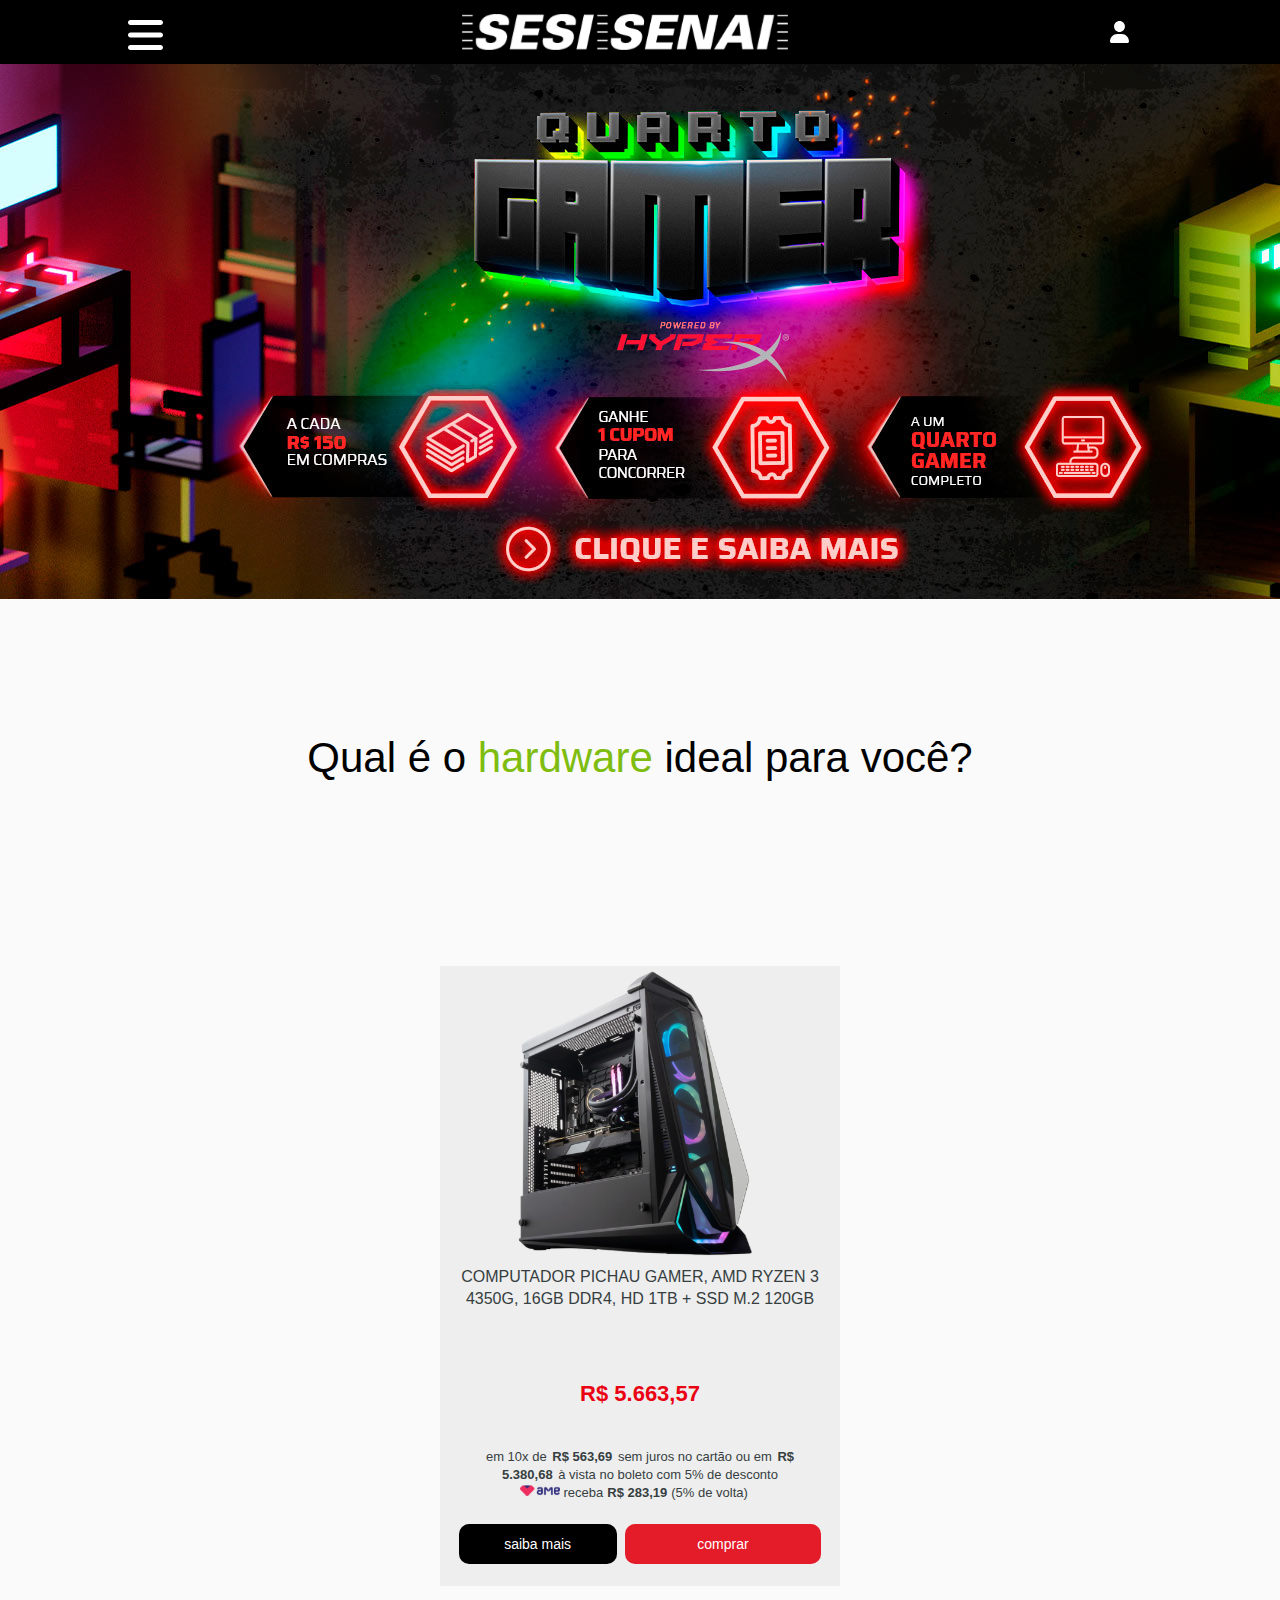
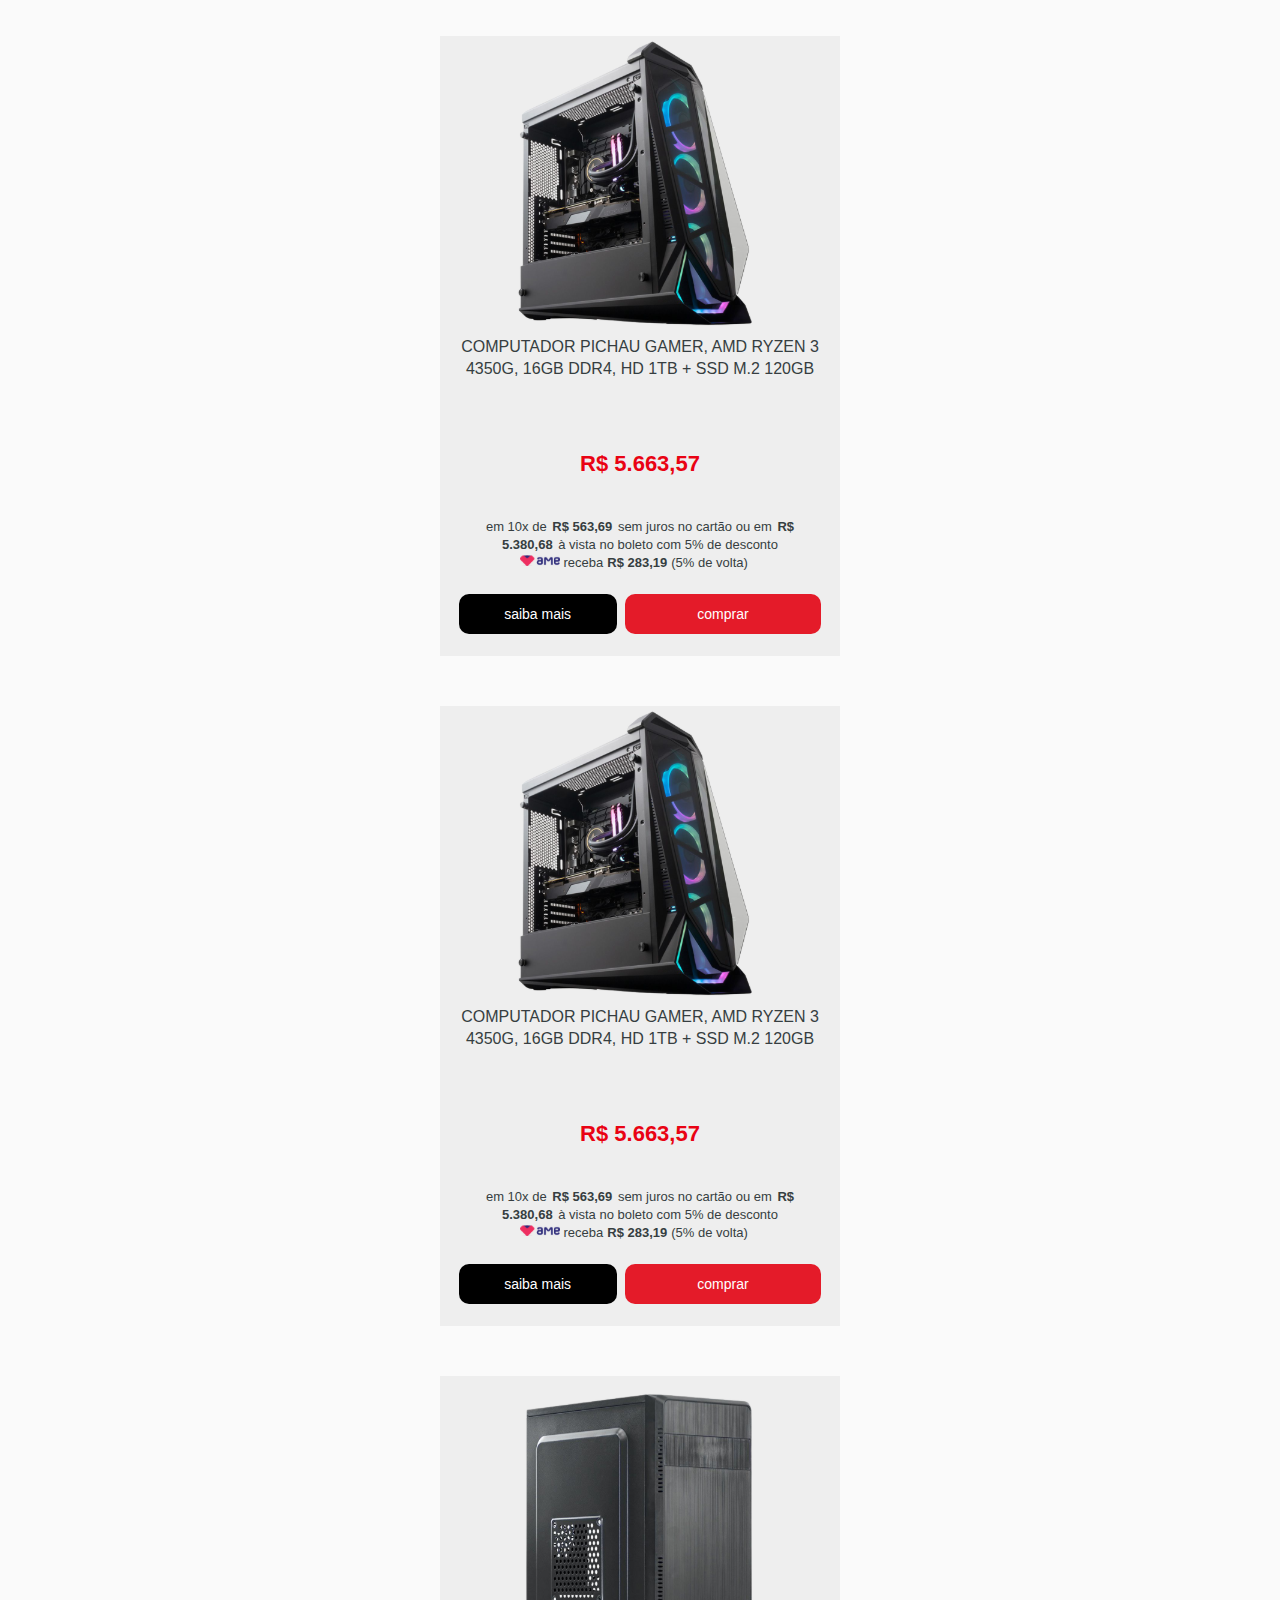
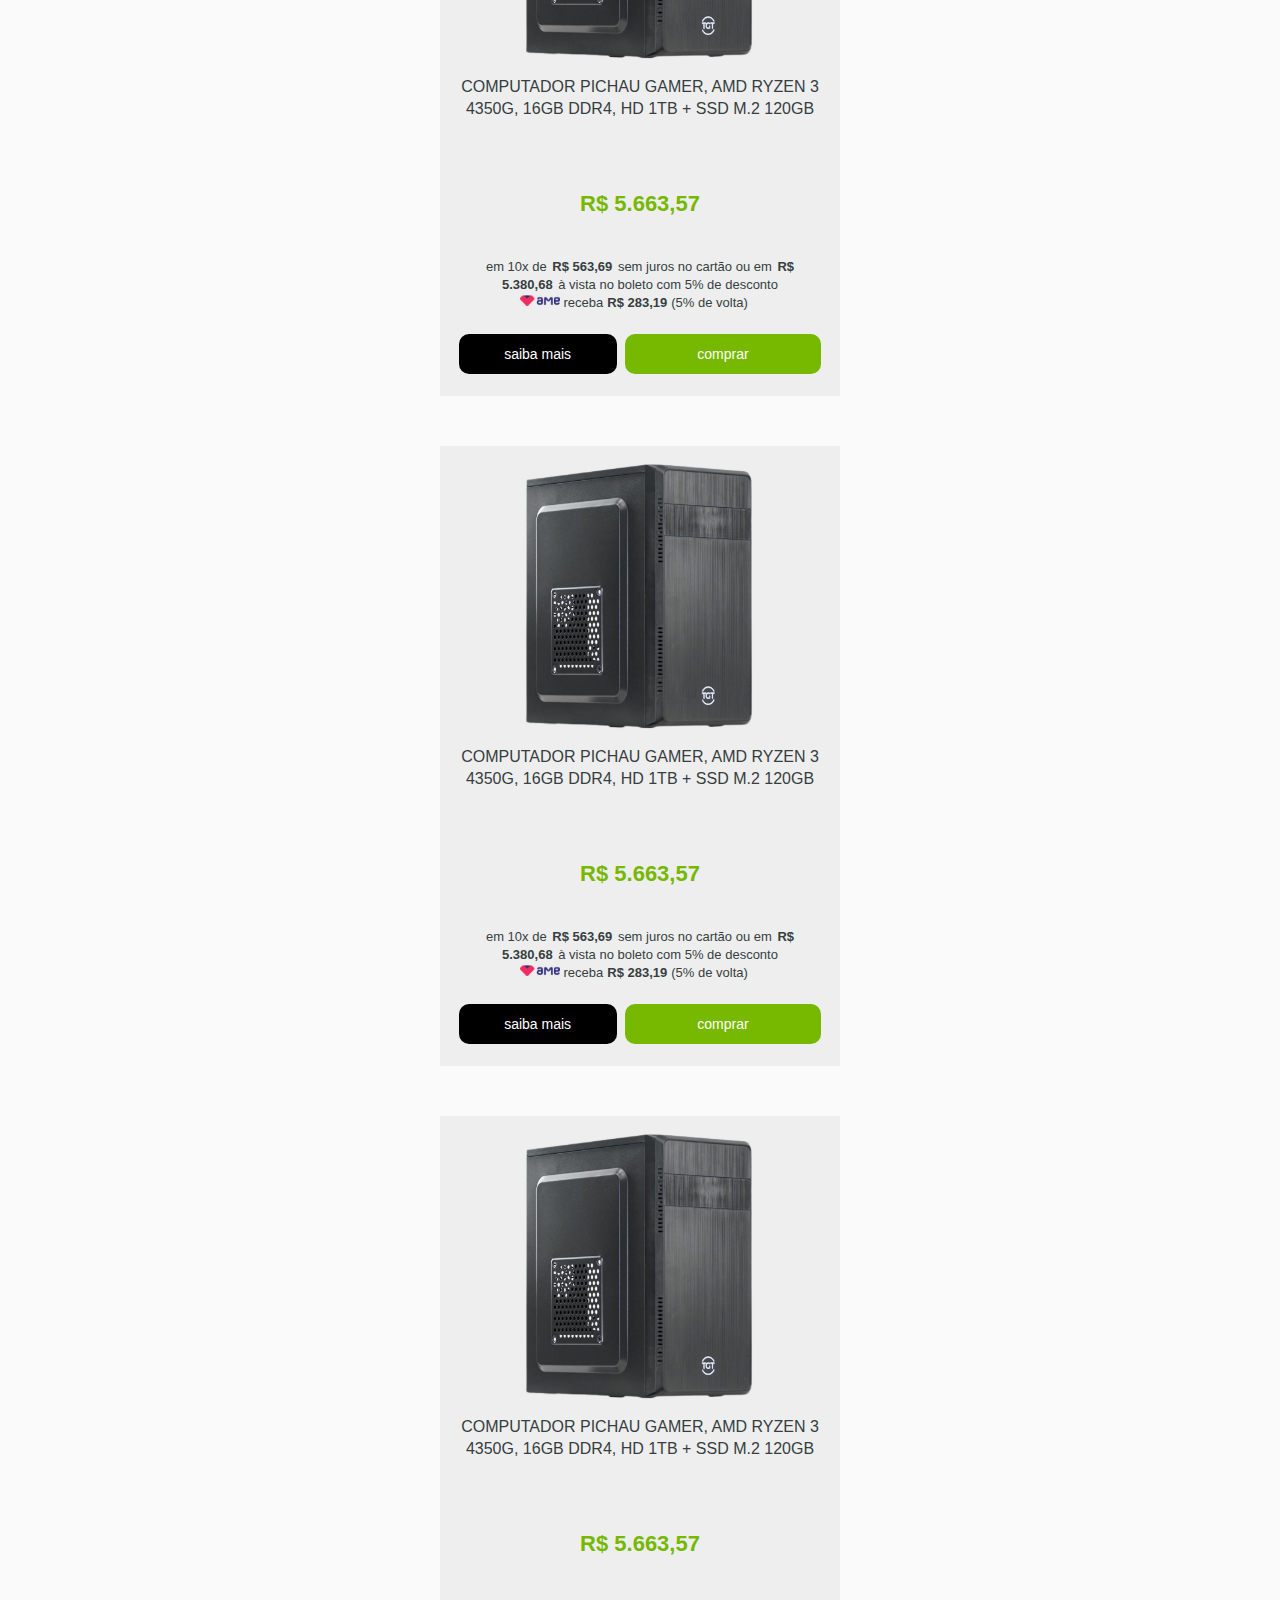
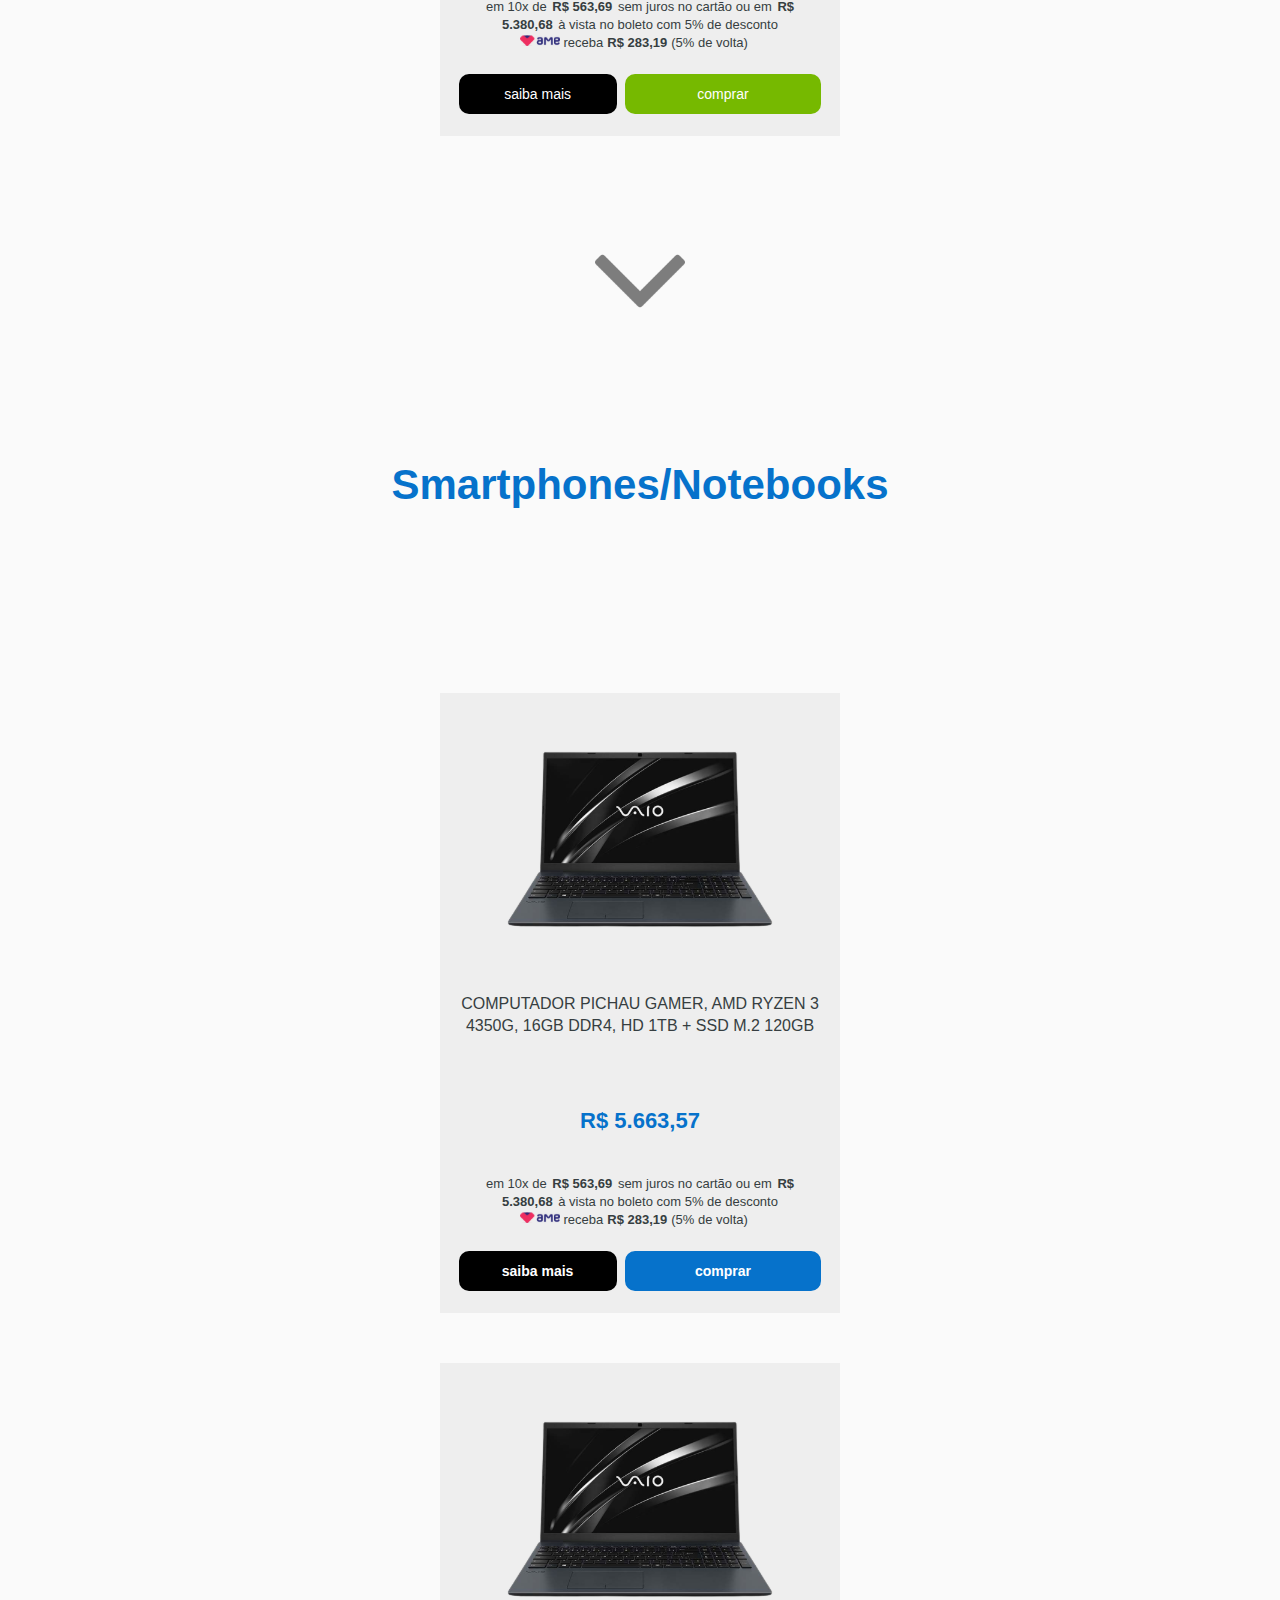
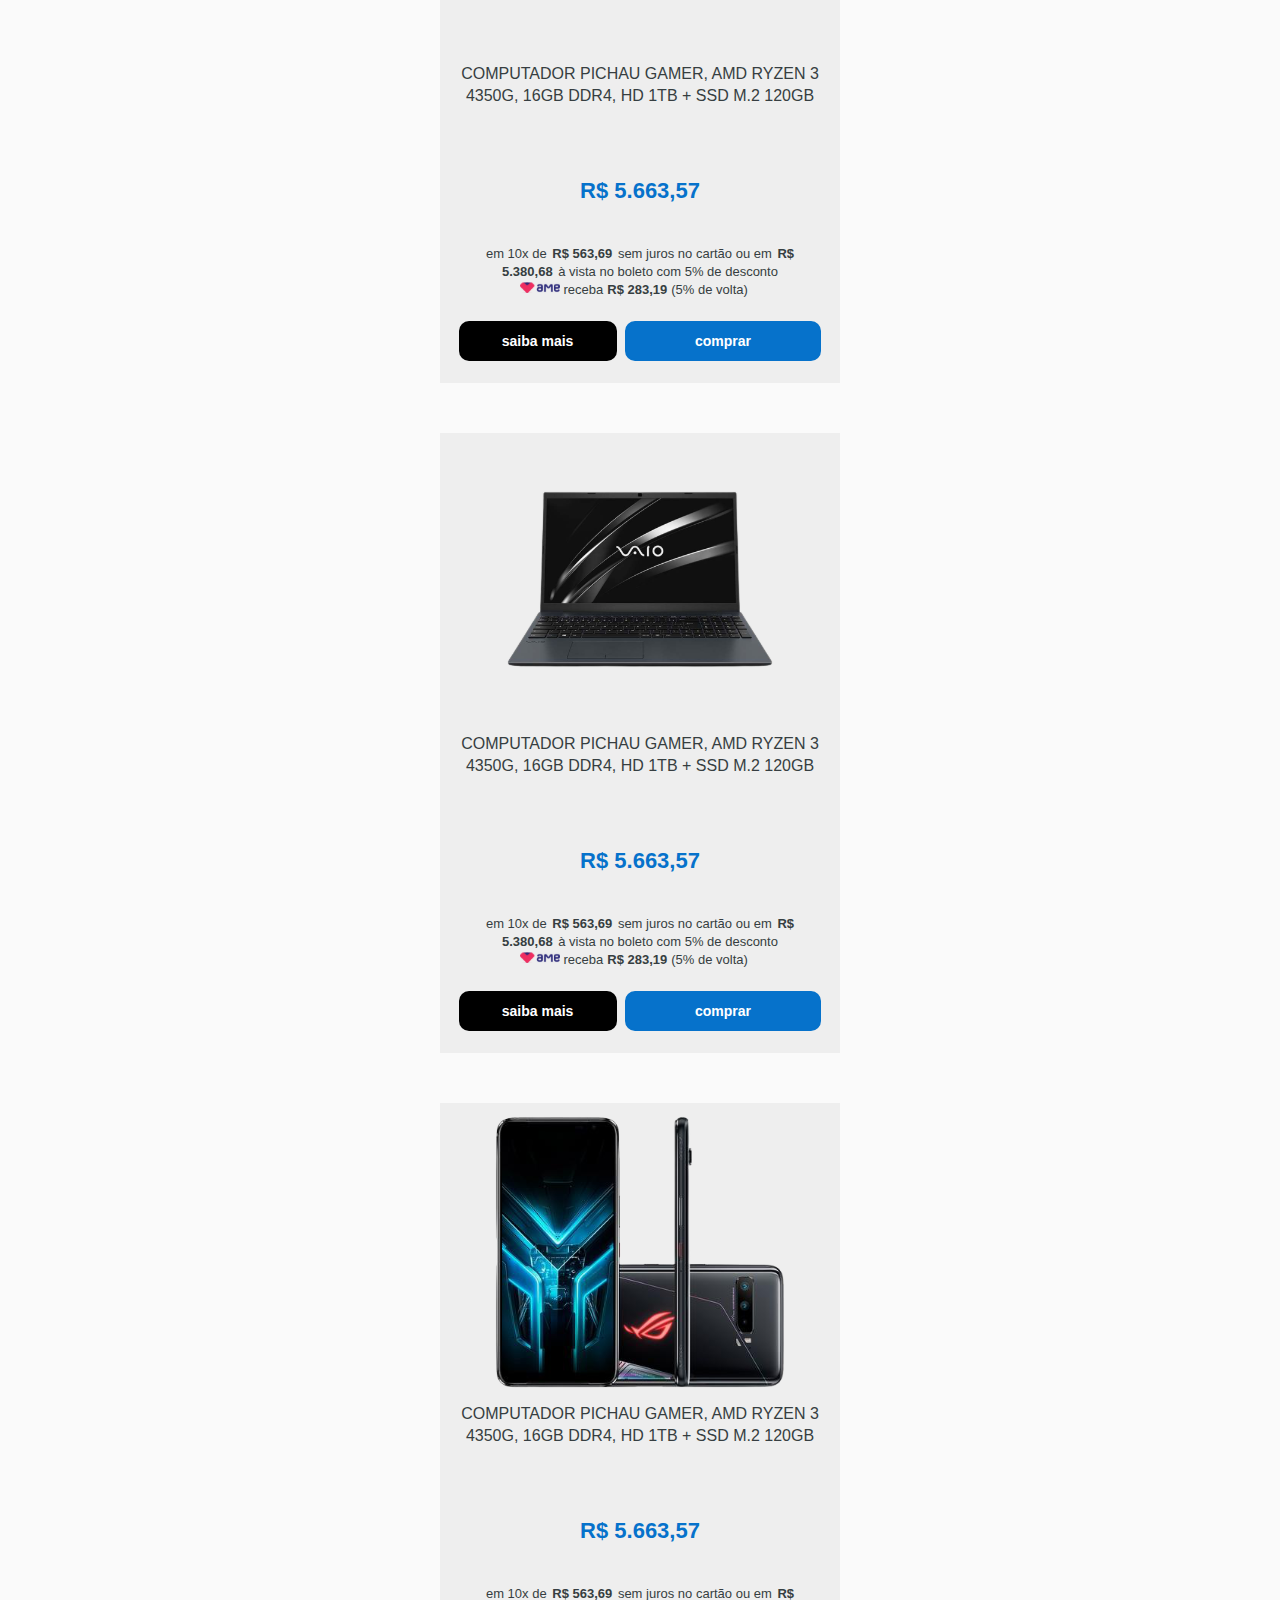
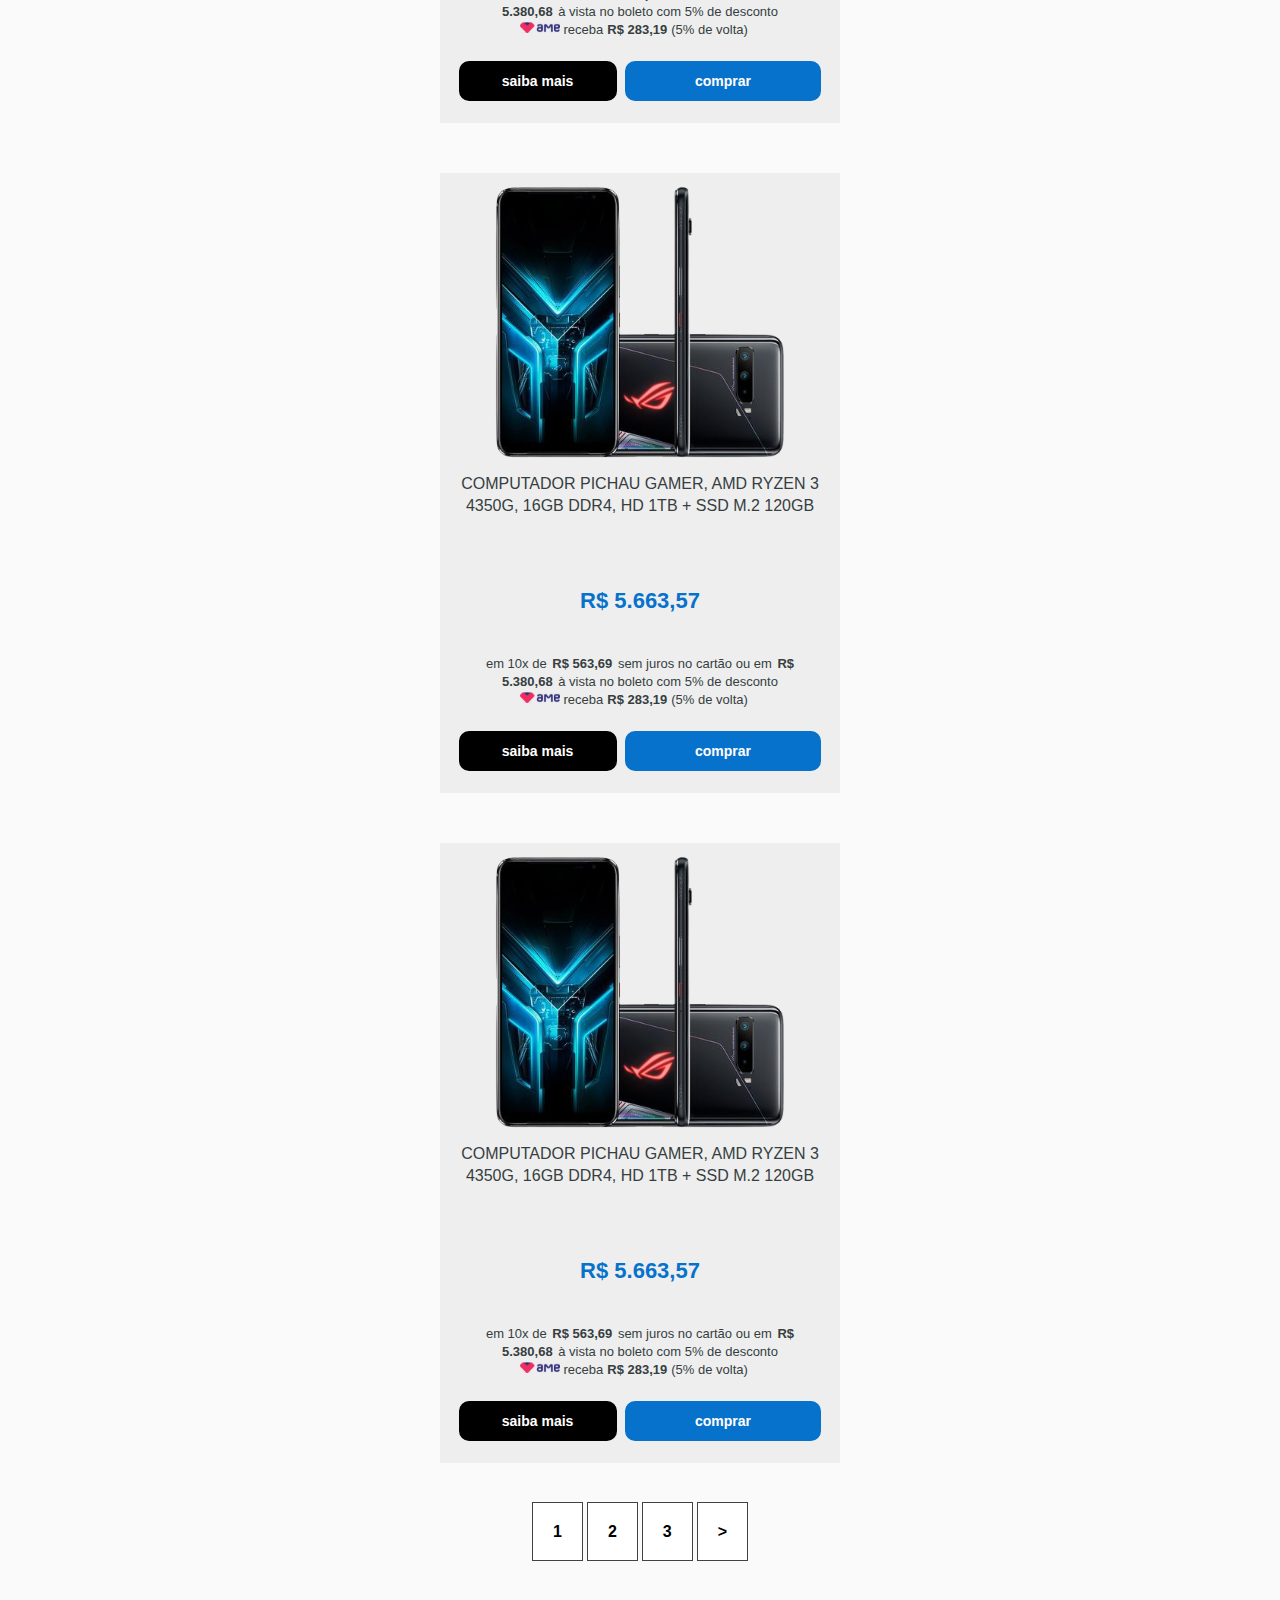
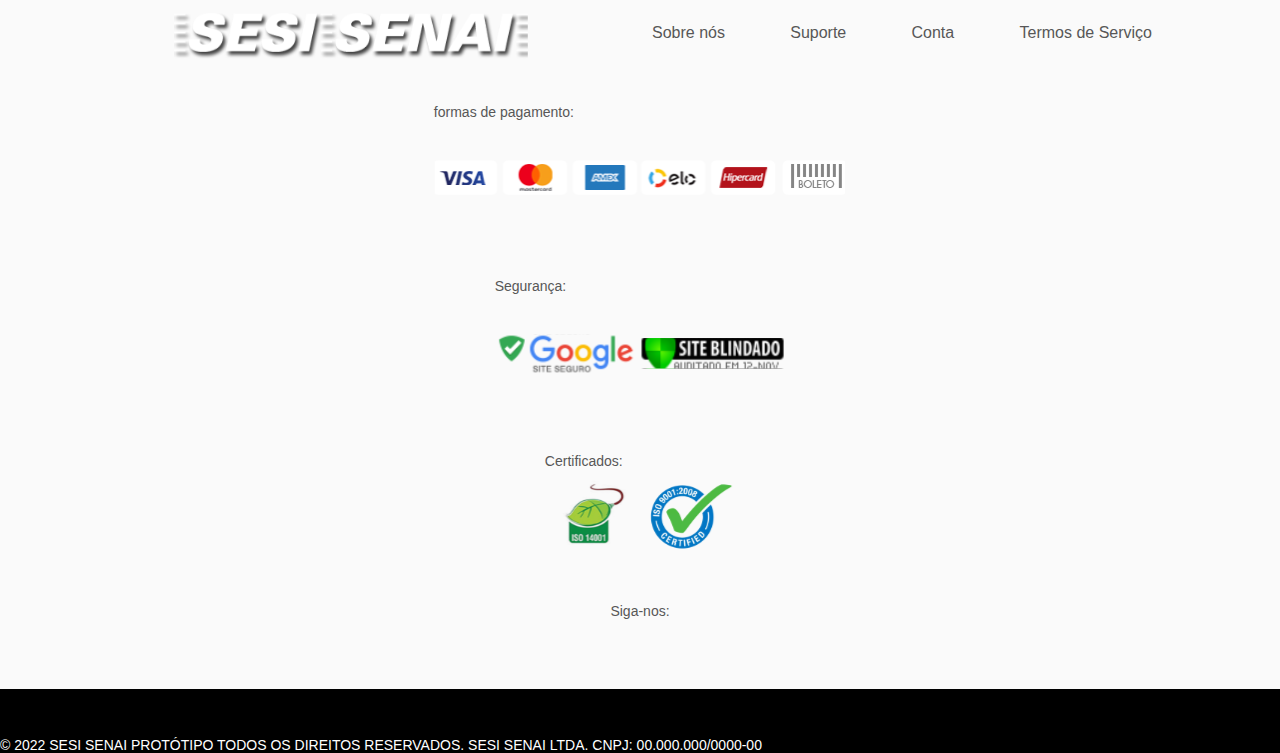
==== commit 9435ab4d: "atualizando" ====
--- a/index.html
+++ b/index.html
@@ -26,11 +26,11 @@
                 <a href="#">Smartphones</a>
                 <a href="#">Notebooks</a>
                 <a href="#">Computadores</a>
-                <a href="#">Carrinho</a>
+                <a href="carrinho.html">Carrinho</a>
                 <input type="text" placeholder="Pesquise...">
             </nav>
             <div class="carrinho-usuario">
-                <a id="carrinho-button" href="#"><img src="img/cart-shopping-solid.svg" alt="carrinho de compras"></a>
+                <!-- <a id="carrinho-button" href="#"><img src="img/cart-shopping-solid.svg" alt="carrinho de compras"></a> -->
                 <a href="login.html"><img src="img/user-solid.svg" alt="boneco de login"></a>
             </div>
         </div>
@@ -363,8 +363,8 @@
         <div class="certificados-iso">
             Certificados:
             <div class="selos-iso">
-                <img src="img/ISO 4001 1.svg" alt="iso 14001" width="95.15px">
-                <img src="img/ISO 9001 1.svg" alt="iso 9001" width="76.32">
+                <img src="img/ISO 4001 1.svg" alt="iso 14001">
+                <img src="img/ISO 9001 1.svg" alt="iso 9001">
             </div>
         </div>
     </div>
--- a/css/style.css
+++ b/css/style.css
@@ -551,26 +551,22 @@
 form {
     display: flex;
     flex-direction: column;
-    width: 600px;
-    height: 700px;
-    margin-left: auto;
-    margin-right: auto;
+    height: 100vh;
+    width: 100vw;
     background-color: #FEFCFB;
-    padding: 30px 40px;
-    border-radius: 10px;
-    outline: 1px solid #001F54;
-    margin-top: 10vh;
-    margin-bottom: 10vh;
+    padding: 3rem 4rem;
+    /* margin-top: 10vh;
+    margin-bottom: 10vh; */
 }
 #name {
     border: none;
     outline: none;
-    height: 48px;
+    height: 4.8rem;
     padding: 8px 16px;
-    margin: 8px 0;
+    margin: 0.8rem 0;
     display: inline-block;
-    border: 1px solid #ccc;
-    border-radius: 4px;
+    border: 0.1rem solid #ccc;
+    border-radius: 0.4rem;
     box-sizing: border-box;
     background: #FFF;
     color: #565C69;
@@ -579,12 +575,12 @@
 #assunto {
     border: none;
     outline: none;
-    height: 48px;
-    padding: 8px 16px;
-    margin: 8px 0;
+    height: 4.8rem;
+    padding: 0.8rem 1.6rem;
+    margin: 0.8rem 0;
     display: inline-block;
-    border: 1px solid #ccc;
-    border-radius: 4px;
+    border: 0.1rem solid #ccc;
+    border-radius: 0.4rem;
     box-sizing: border-box;
     background: #FFF;
     color: #565C69;
@@ -593,12 +589,12 @@
 #email {
     border: none;
     outline: none;
-    height: 48px;
-    padding: 8px 16px;
-    margin: 8px 0;
+    height: 4.8rem;
+    padding: 0.8rem 1.6rem;
+    margin: 0.8rem 0;
     display: inline-block;
-    border: 1px solid #ccc;
-    border-radius: 4px;
+    border: 0.1rem solid #ccc;
+    border-radius: 0.4rem;
     box-sizing: border-box;
     background: #FFF;
     color: #565C69;
@@ -607,12 +603,12 @@
 #ddd {
     border: none;
     outline: none;
-    height: 48px;
-    padding: 8px 16px;
-    margin: 8px 0;
+    height: 4.8rem;
+    padding: 0.8rem 1.6rem;
+    margin: 0.8rem 0;
     display: inline-block;
-    border: 1px solid #ccc;
-    border-radius: 4px;
+    border: 0.1rem solid #ccc;
+    border-radius: 0.4rem;
     box-sizing: border-box;
     background: #FFF;
     color: #565C69;
@@ -621,12 +617,12 @@
 #Telefone {
     border: none;
     outline: none;
-    height: 48px;
-    padding: 8px 16px;
-    margin: 8px 0;
+    height: 4.8rem;
+    padding: 0.8rem 1.6rem;
+    margin: 0.8rem 0;
     display: inline-block;
-    border: 1px solid #ccc;
-    border-radius: 4px;
+    border: 0.1rem solid #ccc;
+    border-radius: 0.4rem;
     box-sizing: border-box;
     background: #FFF;
     color: #565C69;
@@ -635,11 +631,11 @@
 #mensagem {
     border: none;
     outline: none;
-    padding: 8px 16px;
-    margin: 8px 0;
+    padding: 0.8rem 1.6rem;
+    margin: 0.8rem 0;
     display: inline-block;
-    border: 1px solid #ccc;
-    border-radius: 4px;
+    border: 0.1rem solid #ccc;
+    border-radius: 0.4rem;
     box-sizing: border-box;
     background: #FFF;
     color: #565C69;
@@ -649,12 +645,12 @@
     display: flex;
     justify-content: center;
     border: none;
-    width: 200px;
-    height:50px;
+    width: 20rem;
+    height:5rem;
     background: #001F54;
-    border-radius: 20px;
+    border-radius: 2rem;
     color: white;
-    border: solid 1px #1D1E2C;
+    border: solid 0.1rem #1D1E2C;
     transition: 800ms;
 }
 #btn-submit-form:hover {
@@ -665,26 +661,32 @@
 #btn-submit {
     display: flex;
     justify-content: center;
-    padding: 20px;
+    padding: 2rem;
 }
 .title-form {
     display: flex;
     justify-content: space-between;
     align-items: center;
-    width: 420px;
-    height: 70px;
-    margin: auto;
+    margin-top: 5rem;
+    margin-left: auto;
+    margin-right: auto;
+    margin-bottom: 5rem;
     font-family: 'PT Sans', sans-serif;
     color: #000;
     text-transform: uppercase;
     font-weight: 800;
-    font-size: 20px;
+    font-size: 2.5rem;
+}
+.title-form img {
+    width: 2.4rem;
+    margin: 2rem;
 }
 .subtitle-form {
     font-family: 'PT Sans', sans-serif;
     display: flex;
-    padding-top: 15px;
-    padding-bottom: 15px;
+    font-size: 2rem;
+    /* padding-top: 1.5rem;
+    padding-bottom: 1.5rem; */
 }
 @media only screen and (max-width: 1600px) {
 @media only screen and (max-width: 1440px) {
@@ -712,6 +714,7 @@
         position: absolute;
         top: 6.4rem;
         right: 0;
+        display: none;
     }
     .menu a {
         display: none;
@@ -792,9 +795,43 @@
         margin: 1.2rem;
     }
     #carrinho-button {
-        display: none;
+        display : none;
     }
     .link-rodape {
         width: 40rem;
     }
-}+}
+.container-carrinho {
+    display: flex;
+    flex-direction: column;
+    align-items: center;
+    justify-content: space-between;
+    width: auto;
+    height: 50rem;
+    
+}
+.fundo-carrinho {
+    
+    height: 100vh;
+    display: flex;
+    justify-content: center;
+    align-items: center;
+}
+
+.container-carrinho img {
+    width: 40rem;
+    opacity: 50%;
+}
+.container-carrinho span {
+    font-size: 4rem;
+    font-family: 'PT Sans', sans-serif;
+}
+.container-carrinho a {
+    font-size: 2rem;
+    text-decoration: none;
+    color: #000;
+    font-family: 'PT Sans', sans-serif;
+}
+.container-carrinho a:hover {
+    text-decoration: underline;
+}
